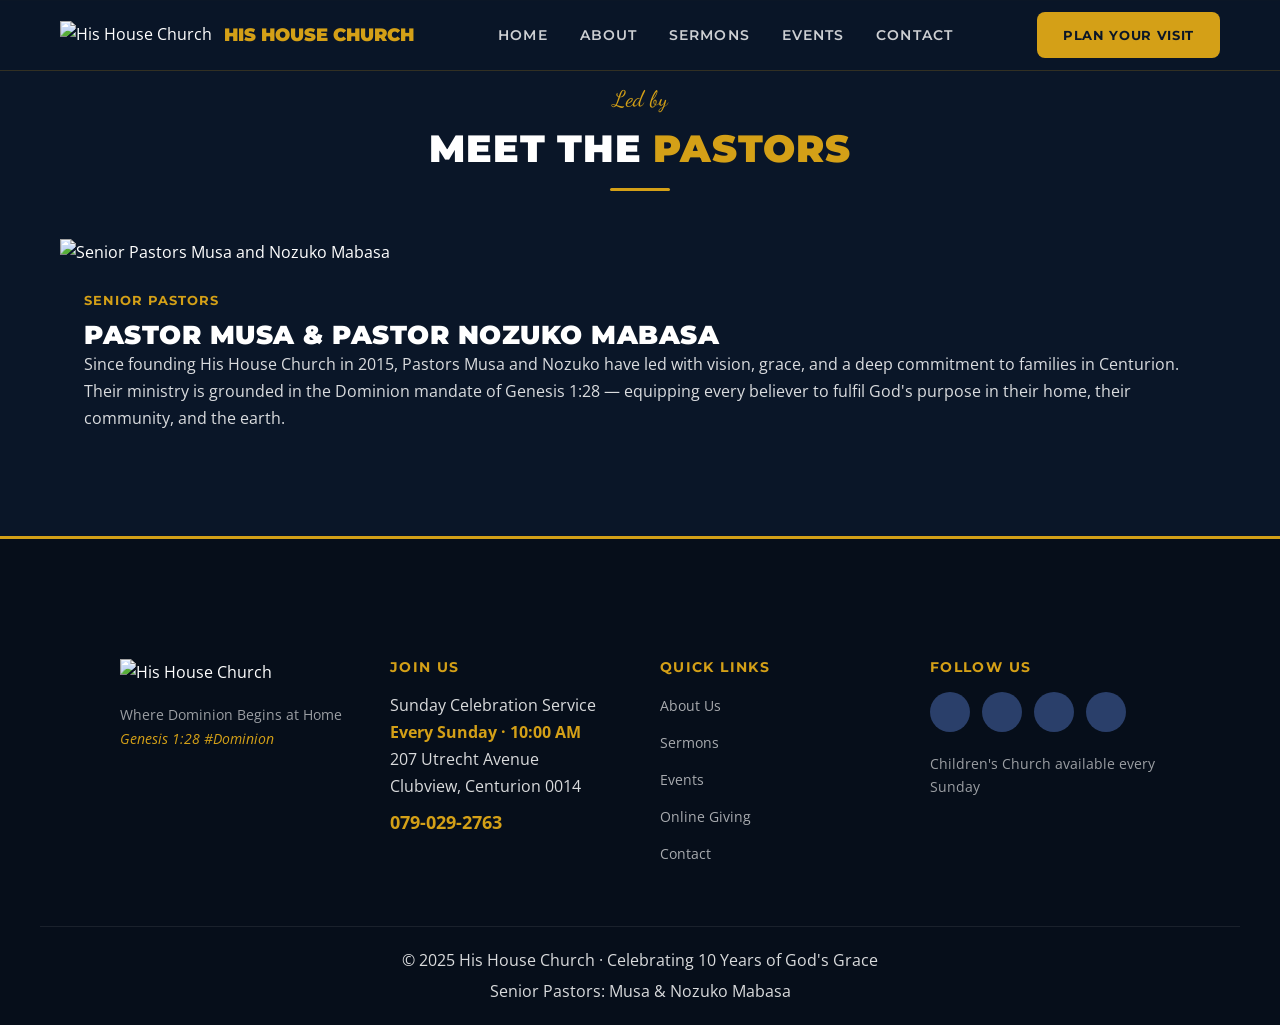
==== about.html @ 709e1ec9 "added the about, sermon and is content" ====
<!DOCTYPE html>
<html lang="en">
<head>
    <meta charset="UTF-8">
  <meta name="viewport" content="width=device-width, initial-scale=1.0">
  <meta name="description" content="His House Church — A community of
  faith, family and purpose in Centurion. Join us every Sunday at 10 AM.">
  <title>His House Church | About</title>
 
  <!-- Google Fonts: Montserrat + Open Sans -->
  <link rel="preconnect" href="https://fonts.googleapis.com">
  <link rel="preconnect" href="https://fonts.gstatic.com" crossorigin>
  <link href="https://fonts.googleapis.com/css2?family=Montserrat:wght@400
  ;600;700;900&family=Open+Sans:wght@400;600&family=Dancing+Script:wght@700
  &display=swap" rel="stylesheet">
 
  <!-- Font Awesome (free CDN — for social + nav icons) -->
  <link rel="stylesheet" href="https://cdnjs.cloudflare.com/ajax/libs/
  font-awesome/6.5.0/css/all.min.css">
 
  <link rel="stylesheet" href="css/style.css">


</head>

  <!-- NAVIGATION (same on every page) -->
  <nav class="navbar" id="navbar">
    <!-- See Section 03 for full navigation code -->
     <!-- NAVIGATION (same on every page) -->
  <nav class="navbar" id="navbar">
    <!-- See Section 03 for full navigation code -->
     <div class="nav-container">
  <!-- Logo -->
  <a href="index.html" class="nav-logo">
    <img src="images/logo.png" alt="His House Church" height="48">
    <span class="nav-logo-text">His House Church</span>
  </a>

  <!-- Desktop Menu -->
  <ul class="nav-menu" id="navMenu">
    <li><a href="index.html"   class="nav-link">Home</a></li>
    <li><a href="about.html"   class="nav-link">About</a></li>
    <li><a href="sermons.html" class="nav-link">Sermons</a></li>
    <li><a href="events.html"  class="nav-link">Events</a></li>
    <li><a href="contact.html" class="nav-link">Contact</a></li>
  </ul>

  
  <!-- CTA Button -->
  <a href="contact.html" class="btn btn-gold nav-cta">Plan Your Visit</a>
 
  <!-- Mobile Hamburger -->
  <button class="hamburger" id="hamburger" aria-label="Open menu">
    <span></span><span></span><span></span>
  </button>
</div>

  </nav>
  </nav>
 
  <!-- MAIN PAGE CONTENT GOES HERE -->
  <main>
    <!-- page-specific sections here -->
     <!-- MEET THE PASTORS -->
<section class="section fade-in">
  <div class="container">
    <div class="section-heading">
      <span class="script-accent">Led by</span>
      <h2>Meet the <span class="text-gold">Pastors</span></h2>
      <div class="divider-line"></div>
    </div>
    <div class="grid-2" style="margin-top:48px">
 
      <div class="pastor-card">
        <img src="images/pastors.jpg"
             alt="Senior Pastors Musa and Nozuko Mabasa">
        <div class="card-body">
          <p class="card-meta">Senior Pastors</p>
          <h3 class="card-title">
            Pastor Musa & Pastor Nozuko Mabasa
          </h3>
          <p class="card-text">
            Since founding His House Church in 2015, Pastors Musa and
            Nozuko have led with vision, grace, and a deep commitment
            to families in Centurion. Their ministry is grounded in the
            Dominion mandate of Genesis 1:28 — equipping every believer
            to fulfil God's purpose in their home, their community,
            and the earth.
          </p>
        </div>
      </div>
 
    </div>
  </div>
</section>

  </main>
 
  <!-- FOOTER (same on every page) -->
  <footer class="site-footer">
    <!-- See Section 04 for full footer code -->
    
     <div class="footer-container">
  <div class="footer-grid">
 
    <!-- Column 1: Brand -->
    <div class="footer-col">
      <img src="images/logo.png" alt="His House Church" height="56"
           class="footer-logo">
      <p class="footer-tagline">
        Where Dominion Begins at Home<br>
        <em style="color:var(--gold)">Genesis 1:28 #Dominion</em>
      </p>
    </div>
 
    <!-- Column 2: Service Info -->
    <div class="footer-col">
      <h4 class="footer-heading">Join Us</h4>
      <p>Sunday Celebration Service</p>
      <p style="color:var(--gold);font-weight:700">Every Sunday · 10:00 AM</p>
      <p>207 Utrecht Avenue<br>Clubview, Centurion 0014</p>
      <a href="tel:+27790292763" class="footer-phone">079-029-2763</a>
    </div>
 
    <!-- Column 3: Quick Links -->
    <div class="footer-col">
      <h4 class="footer-heading">Quick Links</h4>
      <ul class="footer-links">
        <li><a href="about.html">About Us</a></li>
        <li><a href="sermons.html">Sermons</a></li>
        <li><a href="events.html">Events</a></li>
        <li><a href="giving.html">Online Giving</a></li>
        <li><a href="contact.html">Contact</a></li>
      </ul>
    </div>
    <!-- Column 4: Social Media -->
    <div class="footer-col">
      <h4 class="footer-heading">Follow Us</h4>
      <div class="social-icons">
        <a href="https://facebook.com/hishousechurch"
           target="_blank" aria-label="Facebook">
          <i class="fab fa-facebook-f"></i>
        </a>
        <a href="https://instagram.com/hishousechurch"
           target="_blank" aria-label="Instagram">
          <i class="fab fa-instagram"></i>
        </a>
        <a href="https://youtube.com/@hishousechurch7593"
           target="_blank" aria-label="YouTube">
          <i class="fab fa-youtube"></i>
        </a>
        <a href="https://twitter.com/hishousechurch"
           target="_blank" aria-label="Twitter/X">
          <i class="fab fa-x-twitter"></i>
        </a>
      </div>
      <p class="footer-children">
        <i class="fas fa-child" style="color:var(--gold)"></i>
        Children's Church available every Sunday
      </p>
    </div>
  </div>
 
  <div class="footer-bottom">
    <p>© 2025 His House Church · Celebrating 10 Years of God's Grace</p>
    <p>Senior Pastors: Musa & Nozuko Mabasa</p>
  </div>
</div>
  </footer>
 
  <script src="js/main.js"></script>
</body>
</html>
---- css/style.css ----
/* ===========================================
   HIS HOUSE CHURCH — DESIGN SYSTEM
   Navy & Gold  |  Centurion  |  2015–2025
   =========================================== */
 
:root {
  /* Brand Colours — match HHC flyer exactly */
  --navy:        #0A1628;   /* Primary background */
  --navy-mid:    #1B2A4A;   /* Section alternates  */
  --navy-light:  #2A3F6A;   /* Card backgrounds    */
  --gold:        #D4A017;   /* Primary accent      */
  --gold-light:  #F5C518;   /* Hover / highlights  */
  --white:       #FFFFFF;   /* Body text on dark   */
  --gray-light:  #F0F4F8;   /* Light section bg    */
  --gray-text:   #4A5568;   /* Body on white bg    */
 
  /* Typography */
  --font-heading: 'Montserrat', sans-serif;
  --font-script:  'Dancing Script', cursive;
  --font-body:    'Open Sans', sans-serif;
 
  /* Sizing */
  --max-width:   1200px;
  --section-pad: 80px 20px;
  --radius:      8px;
  --radius-lg:   16px;
}
 
/* Reset */
*, *::before, *::after { box-sizing: border-box; margin: 0; padding: 0; }
html { scroll-behavior: smooth; }
body {
  font-family: var(--font-body);
  font-size: 16px;
  color: var(--white);
  background: var(--navy);
  line-height: 1.7;
}
img { max-width: 100%; height: auto; display: block; }
a  { color: inherit; text-decoration: none; }
ul { list-style: none; }

/* ---- TYPOGRAPHY ---- */
h1, h2, h3, h4 {
  font-family: var(--font-heading);
  font-weight: 900;
  line-height: 1.2;
  text-transform: uppercase;
  letter-spacing: 0.02em;
}
h1 { font-size: clamp(2rem, 5vw, 3.5rem); }
h2 { font-size: clamp(1.6rem, 3.5vw, 2.4rem); }
h3 { font-size: clamp(1.2rem, 2.5vw, 1.6rem); }
p  { font-size: 1rem; color: rgba(255,255,255,0.85); }
.text-gold  { color: var(--gold); }
.text-white { color: var(--white); }
.text-dark  { color: var(--gray-text); }
.text-center { text-align: center; }
 
/* ---- LAYOUT UTILITIES ---- */
.container {
  max-width: var(--max-width);
  margin: 0 auto;
  padding: 0 20px;
}
.section { padding: var(--section-pad); }
.section-light {
  background: var(--gray-light);
  color: var(--gray-text);
}
.section-light p { color: var(--gray-text); }
.section-mid  { background: var(--navy-mid); }
 
/* ---- GRID SYSTEMS ---- */
.grid-3 {
  display: grid;
  grid-template-columns: repeat(auto-fit, minmax(280px, 1fr));
  gap: 24px;
}
.grid-2 {
  display: grid;
  grid-template-columns: repeat(auto-fit, minmax(340px, 1fr));
  gap: 32px;
}
 
/* ---- BUTTONS ---- */
.btn {
  display: inline-block;
  padding: 14px 32px;
  border-radius: var(--radius);
  font-family: var(--font-heading);
  font-weight: 700;
  font-size: 0.9rem;
  text-transform: uppercase;
  letter-spacing: 0.05em;
  cursor: pointer;
  border: 2px solid transparent;
  transition: all 0.3s ease;
}
.btn-gold {
  background: var(--gold);
  color: var(--navy);
}
.btn-gold:hover {
  background: var(--gold-light);
  transform: translateY(-2px);
  box-shadow: 0 8px 24px rgba(212,160,23,0.4);
}
.btn-outline {
  background: transparent;
  color: var(--white);
  border-color: var(--white);
}
.btn-outline:hover {
  background: var(--white);
color: var(--navy);
}
.btn-gap { display: flex; gap: 16px; flex-wrap: wrap; }
/* ---- SECTION HEADING BLOCK ---- */
.section-heading {
  text-align: center;
  margin-bottom: 48px;
}
.section-heading .script-accent {
  font-family: var(--font-script);
  color: var(--gold);
  font-size: 1.4rem;
  display: block;
  margin-bottom: 8px;
  text-transform: none;
  font-weight: 400;
}
.section-heading .divider-line {
  width: 60px;
  height: 3px;
  background: var(--gold);
  margin: 16px auto 0;
  border-radius: 2px;
}
 
/* ---- CARDS ---- */
.card {
  background: var(--navy-light);
  border-radius: var(--radius-lg);
  overflow: hidden;
  transition: transform 0.3s ease, box-shadow 0.3s ease;
  border: 1px solid rgba(212,160,23,0.15);
}
.card:hover {
  transform: translateY(-6px);
  box-shadow: 0 16px 40px rgba(0,0,0,0.4);
}
.card img {
  width: 100%;
  height: 200px;
  object-fit: cover;
}
.card-body { padding: 24px; }
.card-meta {
  font-size: 0.8rem;
  color: var(--gold);
  font-family: var(--font-heading);
  font-weight: 700;
  text-transform: uppercase;
  letter-spacing: 0.08em;
  margin-bottom: 8px;
}

/* ---- NAVBAR ---- */
.navbar {
  position: fixed;
  top: 0; left: 0; right: 0;
  z-index: 1000;
  background: rgba(10,22,40,0.95);
  backdrop-filter: blur(10px);
  border-bottom: 1px solid rgba(212,160,23,0.2);
  transition: box-shadow 0.3s;
}
.navbar.scrolled {
  box-shadow: 0 4px 20px rgba(0,0,0,0.5);
}
.nav-container {
  max-width: var(--max-width);
  margin: 0 auto;
  padding: 0 20px;
  height: 70px;
  display: flex;
  align-items: center;
  justify-content: space-between;
  gap: 24px;
}
.nav-logo {
  display: flex;
  align-items: center;
  gap: 12px;
  flex-shrink: 0;
}
.nav-logo-text {
  font-family: var(--font-heading);
  font-weight: 900;
  font-size: 1.1rem;
  color: var(--gold);
  text-transform: uppercase;
}
.nav-menu {
  display: flex;
  gap: 32px;
  align-items: center;
}
.nav-link {
  font-family: var(--font-heading);
  font-weight: 600;
  font-size: 0.85rem;
  text-transform: uppercase;
  letter-spacing: 0.08em;
  color: rgba(255,255,255,0.8);
  transition: color 0.2s;
  position: relative;
}
.nav-link::after {
  content: '';
  position: absolute;
  bottom: -4px; left: 0;
  width: 0; height: 2px;
  background: var(--gold);
  transition: width 0.3s;
}
.nav-link:hover { color: var(--gold); }
.nav-link:hover::after { width: 100%; }
.nav-cta { padding: 10px 24px; font-size: 0.82rem; }
 
/* ---- HAMBURGER ---- */
.hamburger {
  display: none;
  flex-direction: column;
  gap: 5px;
  background: none;
  border: none;
  cursor: pointer;
  padding: 8px;
}
.hamburger span {
  display: block;
  width: 24px; height: 2px;
  background: var(--white);
  border-radius: 2px;
  transition: all 0.3s;
}
 
/* ---- MOBILE NAV ---- */
@media (max-width: 768px) {
  .nav-menu {
    position: fixed;
    top: 70px; left: 0; right: 0;
    background: var(--navy);
    flex-direction: column;
    padding: 24px;
    gap: 20px;
    transform: translateY(-120%);
    transition: transform 0.4s ease;
    border-bottom: 2px solid var(--gold);
  }
  .nav-menu.open { transform: translateY(0); }
.nav-cta { display: none; }
  .hamburger { display: flex; }
}


.site-footer {
  background: #060E1A;
  padding: 60px 20px 0;
  border-top: 3px solid var(--gold);
}
.footer-container { max-width: var(--max-width); margin: 0 auto; }
.footer-grid {
  display: grid;
  grid-template-columns: repeat(auto-fit, minmax(200px, 1fr));
  gap: 40px;
  padding-bottom: 48px;
   padding-left: 80px;
  padding-right: 80px;
   padding-top: 60px;
}
.footer-logo { margin-bottom: 16px; }
.footer-tagline { font-size: 0.9rem; color: rgba(255,255,255,0.6); }
.footer-heading {
  font-family: var(--font-heading);
  font-size: 0.85rem;
  font-weight: 700;
  text-transform: uppercase;
  letter-spacing: 0.1em;
  color: var(--gold);
  margin-bottom: 16px;
}
.footer-links li { margin-bottom: 10px; }
.footer-links a {
  color: rgba(255,255,255,0.65);
  font-size: 0.9rem;
  transition: color 0.2s;
}
.footer-links a:hover { color: var(--gold); }
.footer-phone {
  display: inline-block;
  margin-top: 8px;
  color: var(--gold);
  font-weight: 700;
  font-size: 1.1rem;
}
.social-icons { display: flex; gap: 12px; margin-bottom: 20px; }
.social-icons a {
  width: 40px; height: 40px;
  background: var(--navy-light);
  border-radius: 50%;
  display: flex;
  align-items: center; justify-content: center;
  color: var(--white);
  font-size: 1rem;
  transition: background 0.2s, transform 0.2s;
}
.social-icons a:hover {
  background: var(--gold);
  color: var(--navy);
  transform: scale(1.1);
}
.footer-children { font-size: 0.85rem; color: rgba(255,255,255,0.6); }
.footer-bottom {
  border-top: 1px solid rgba(255,255,255,0.08);
  padding: 20px 0;
  text-align: center;
  font-size: 0.82rem;
  color: rgba(255,255,255,0.4);
}
.footer-bottom p + p { margin-top: 4px; }
/*<!-- Corresponding CSS for .hero: -->*/

.hero {
  position: relative;
  min-height: 100vh;
  background: url('images/hero-bg.jpg') center/cover no-repeat;
  display: flex;
  align-items: center;
  padding-top: 70px;
}
.hero-overlay {
  position: absolute; inset: 0;
  background: linear-gradient(
    135deg,
    rgba(10,22,40,0.92) 0%,
    rgba(10,22,40,0.7) 100%
  );
}
.hero-content {
  position: relative; z-index: 1;
  padding: 80px 20px;
}
.hero-script {
  font-family: var(--font-script);
  color: var(--gold);
  font-size: 1.8rem;
  display: block;
  margin-bottom: 8px;
}
.hero h1 { font-size: clamp(2.8rem,7vw,5rem); margin-bottom: 20px; }
.hero-sub {
  font-size: 1.1rem;
  color: rgba(255,255,255,0.8);
  margin-bottom: 36px;
  line-height: 1.8;
}
/* CSS for anniversary-banner: */

.anniversary-banner {
  background: linear-gradient(
    135deg, #0A1628 0%, #1B2A4A 50%, #0A1628 100%
  );
  padding: 80px 20px;
  position: relative;
  overflow: hidden;
  border-top: 3px solid var(--gold);
  border-bottom: 3px solid var(--gold);
}
.anniversary-banner::before {
  content: '10';
  position: absolute;
  font-family: var(--font-heading);
  font-size: 30vw;
  font-weight: 900;
  color: rgba(212,160,23,0.04);
  top: 50%; left: 50%;
  transform: translate(-50%,-50%);
  pointer-events: none;
  line-height: 1;
}
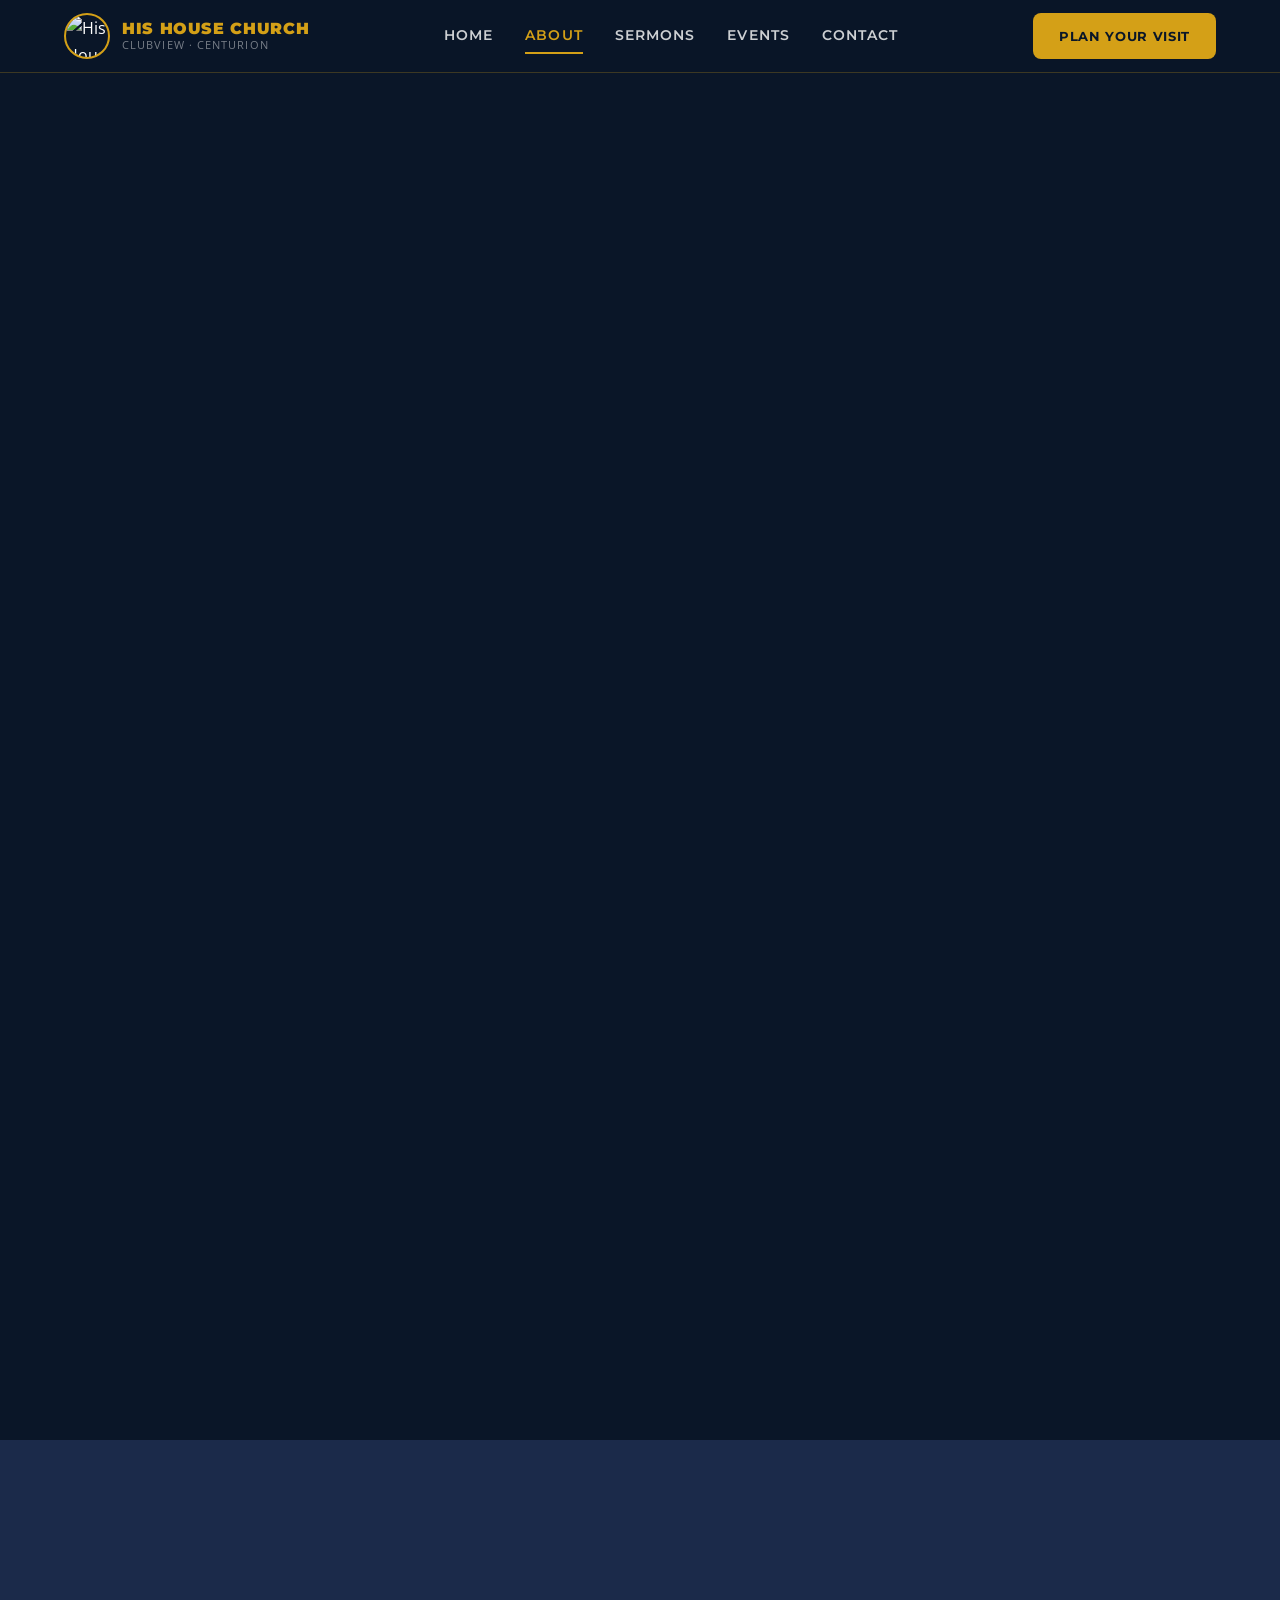
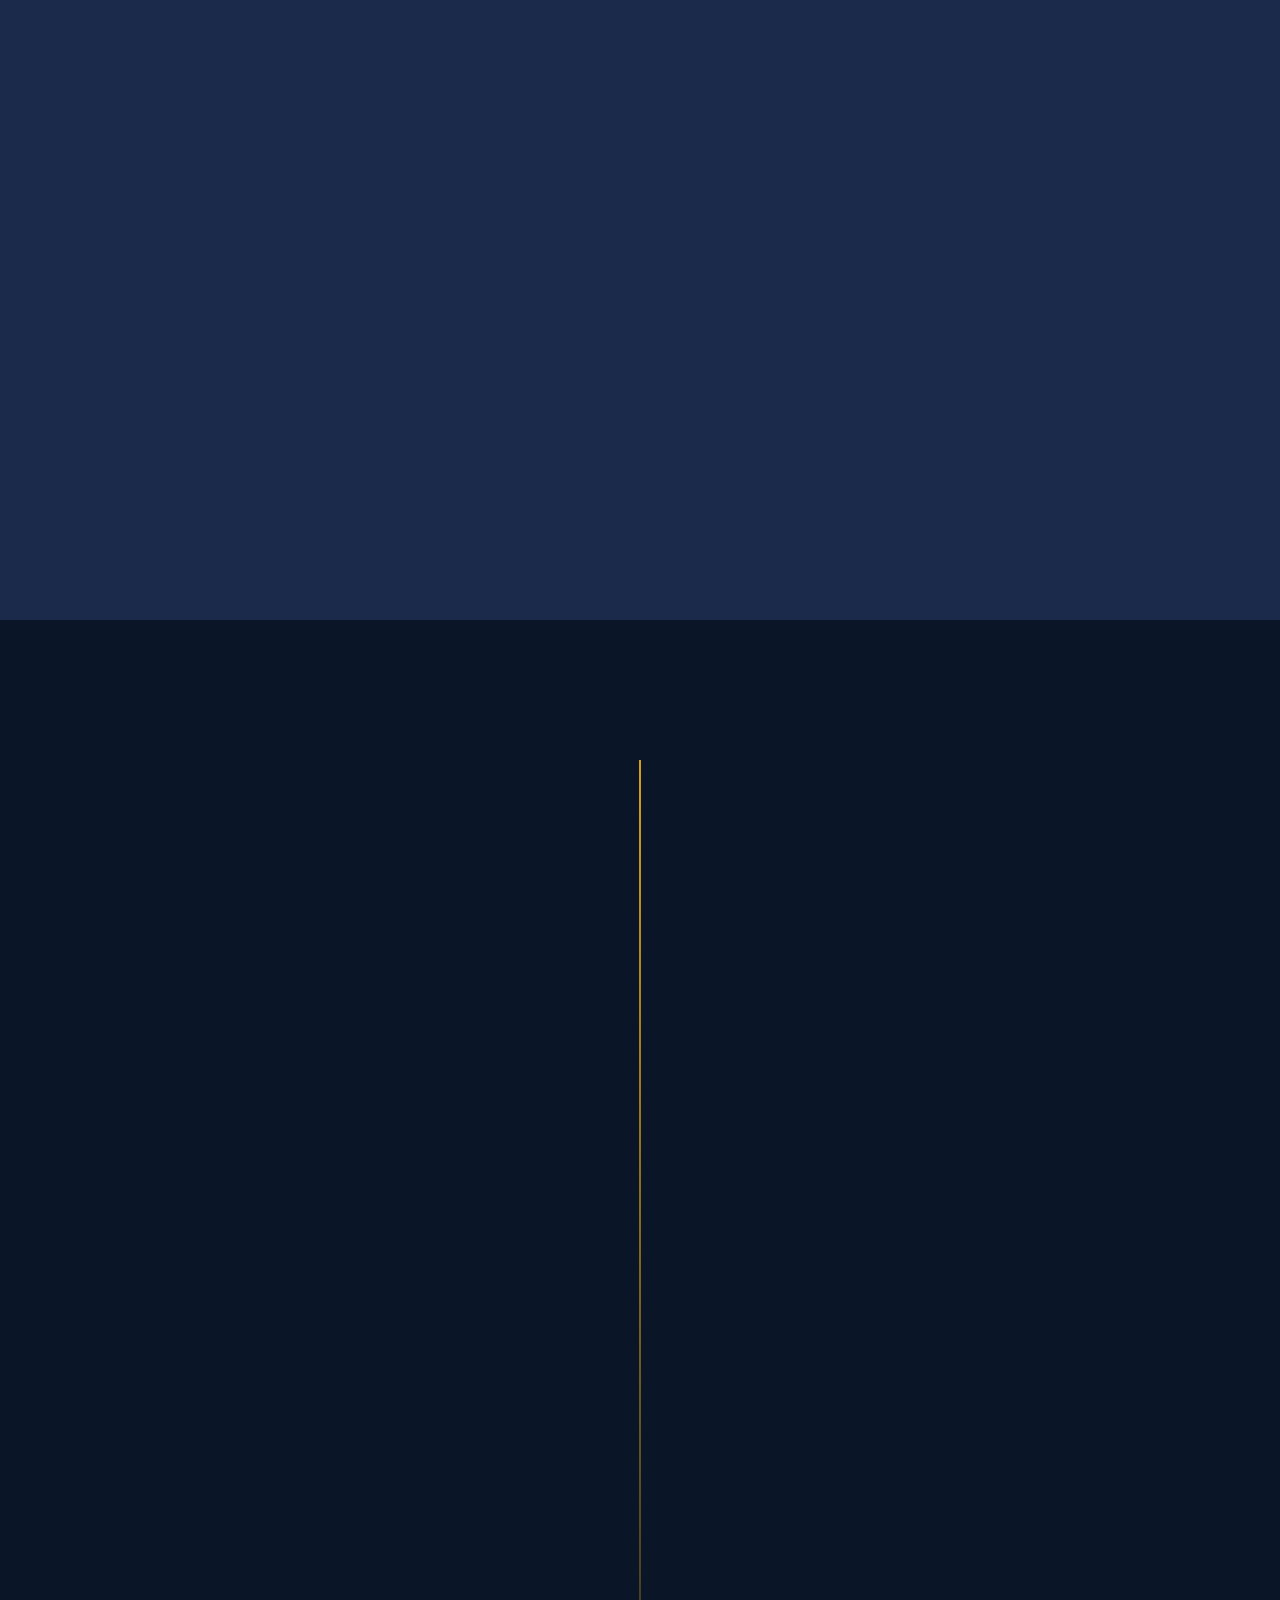
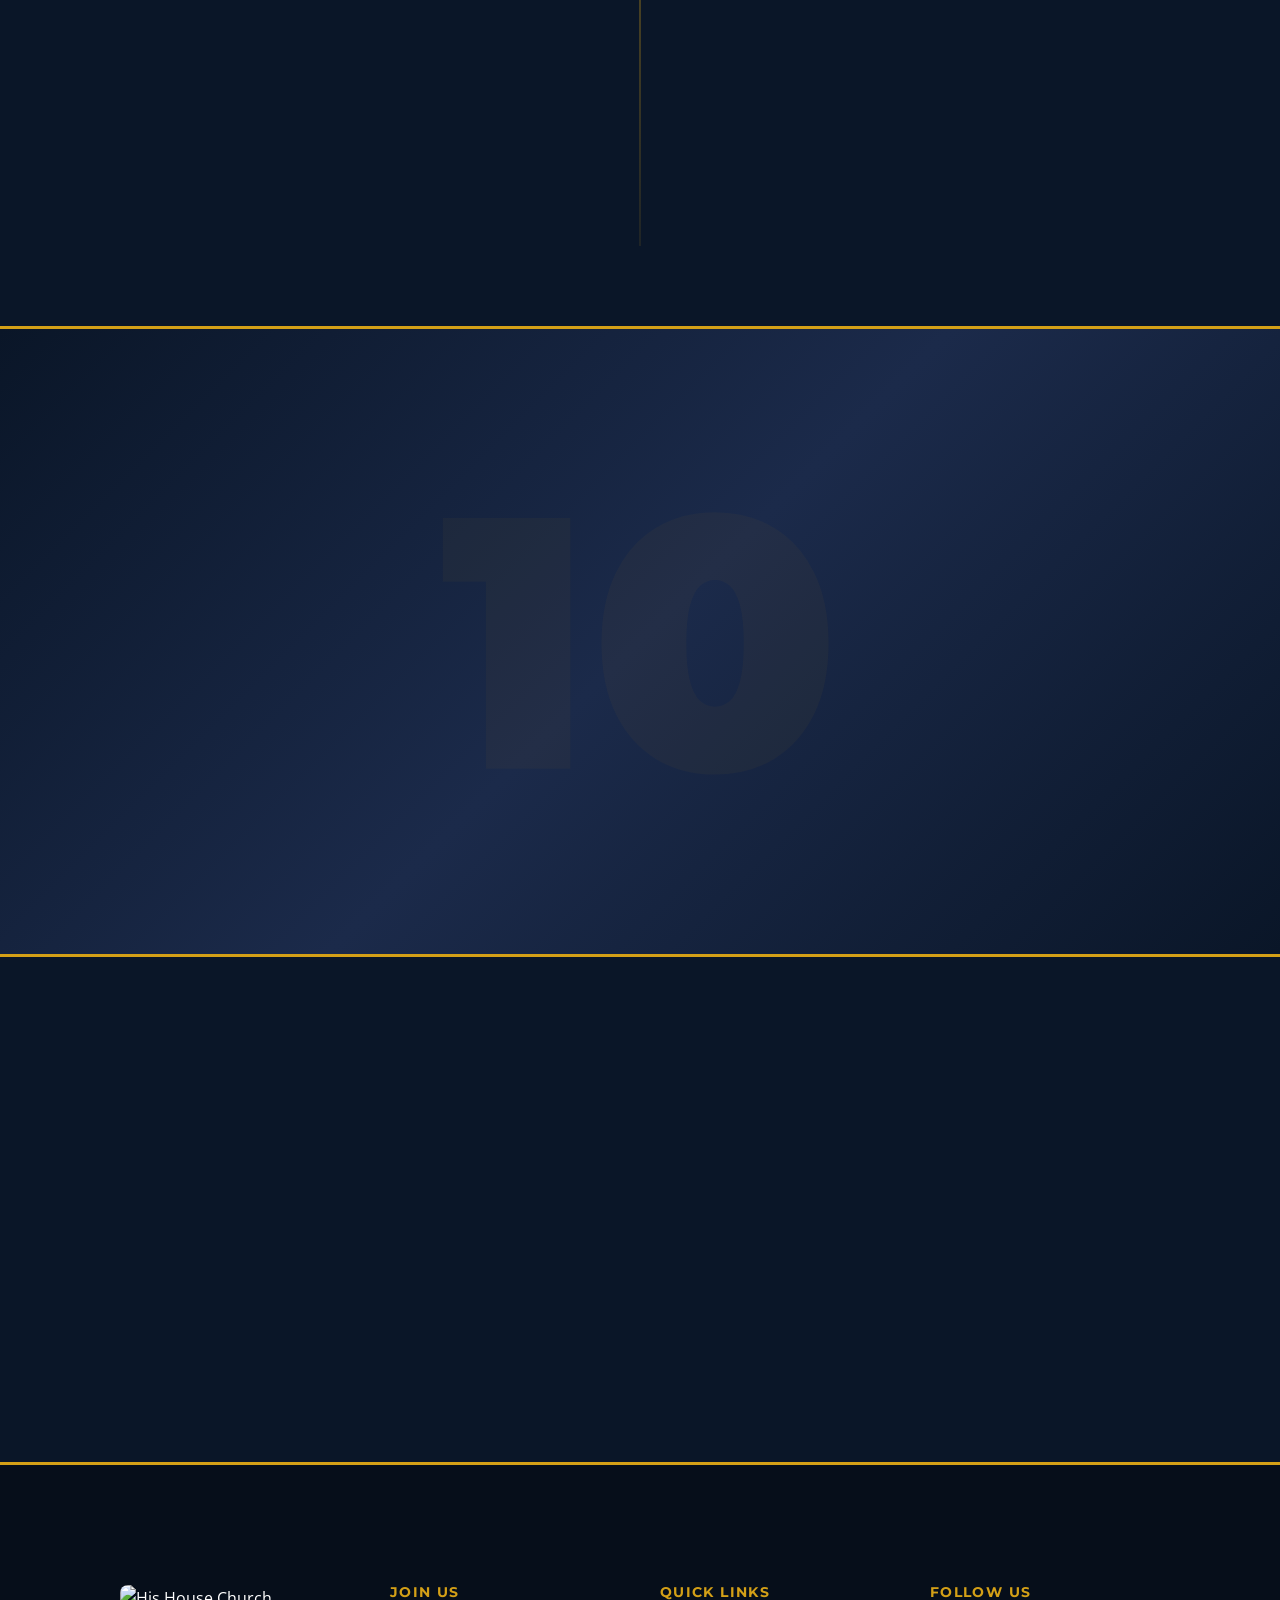
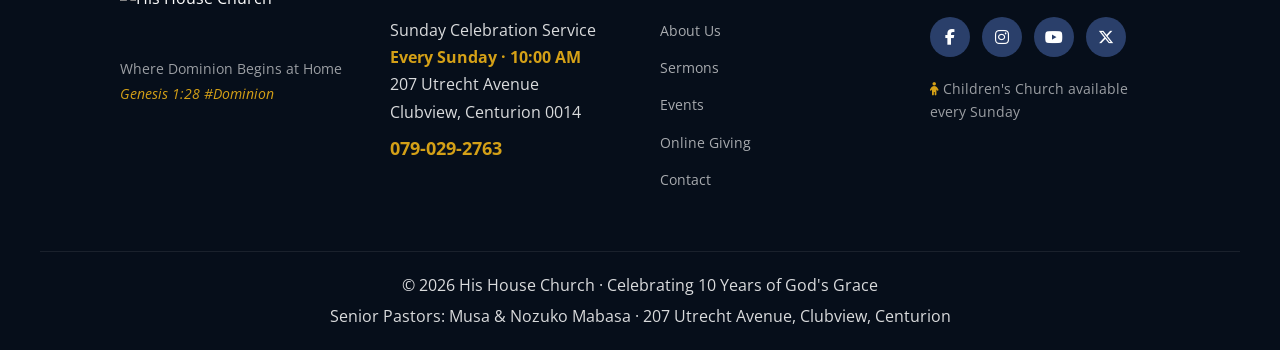
==== commit 1918cca0: "Yooh I did a lot of edits cant even write the down so yeah" ====
--- a/about.html
+++ b/about.html
@@ -1,174 +1,447 @@
 <!DOCTYPE html>
 <html lang="en">
 <head>
-    <meta charset="UTF-8">
+  <meta charset="UTF-8">
   <meta name="viewport" content="width=device-width, initial-scale=1.0">
-  <meta name="description" content="His House Church — A community of
-  faith, family and purpose in Centurion. Join us every Sunday at 10 AM.">
-  <title>His House Church | About</title>
- 
-  <!-- Google Fonts: Montserrat + Open Sans -->
+  <meta name="description" content="About His House Church — Founded in 2015 by Senior Pastors Musa and Nozuko Mabasa. A community of faith, family and purpose in Centurion, celebrating 10 years of God's grace.">
+  <title>His House Church | About Us</title>
+
+  <!-- Google Fonts: Montserrat + Open Sans + Dancing Script -->
   <link rel="preconnect" href="https://fonts.googleapis.com">
   <link rel="preconnect" href="https://fonts.gstatic.com" crossorigin>
-  <link href="https://fonts.googleapis.com/css2?family=Montserrat:wght@400
-  ;600;700;900&family=Open+Sans:wght@400;600&family=Dancing+Script:wght@700
-  &display=swap" rel="stylesheet">
- 
-  <!-- Font Awesome (free CDN — for social + nav icons) -->
-  <link rel="stylesheet" href="https://cdnjs.cloudflare.com/ajax/libs/
-  font-awesome/6.5.0/css/all.min.css">
- 
+  <link href="https://fonts.googleapis.com/css2?family=Montserrat:wght@400;600;700;900&family=Open+Sans:wght@400;600&family=Dancing+Script:wght@700&display=swap" rel="stylesheet">
+
+  <!-- Font Awesome -->
+  <link rel="stylesheet" href="https://cdnjs.cloudflare.com/ajax/libs/font-awesome/6.5.0/css/all.min.css">
+
   <link rel="stylesheet" href="css/style.css">
 
-
 </head>
 
-  <!-- NAVIGATION (same on every page) -->
+<body>
+
+  <!-- =============================================
+       NAVIGATION
+       ============================================= -->
   <nav class="navbar" id="navbar">
-    <!-- See Section 03 for full navigation code -->
-     <!-- NAVIGATION (same on every page) -->
-  <nav class="navbar" id="navbar">
-    <!-- See Section 03 for full navigation code -->
-     <div class="nav-container">
-  <!-- Logo -->
-  <a href="index.html" class="nav-logo">
-    <img src="images/logo.png" alt="His House Church" height="48">
-    <span class="nav-logo-text">His House Church</span>
-  </a>
-
-  <!-- Desktop Menu -->
-  <ul class="nav-menu" id="navMenu">
-    <li><a href="index.html"   class="nav-link">Home</a></li>
-    <li><a href="about.html"   class="nav-link">About</a></li>
-    <li><a href="sermons.html" class="nav-link">Sermons</a></li>
-    <li><a href="events.html"  class="nav-link">Events</a></li>
-    <li><a href="contact.html" class="nav-link">Contact</a></li>
-  </ul>
-
-  
-  <!-- CTA Button -->
-  <a href="contact.html" class="btn btn-gold nav-cta">Plan Your Visit</a>
- 
-  <!-- Mobile Hamburger -->
-  <button class="hamburger" id="hamburger" aria-label="Open menu">
-    <span></span><span></span><span></span>
-  </button>
-</div>
-
+    <div class="nav-container">
+
+      <!-- Logo -->
+      <a href="index.html" class="nav-logo">
+        <div class="nav-logo-img-wrap">
+          <img src="images/logo.jpg" alt="His House Church">
+        </div>
+        <div class="nav-logo-text-wrap">
+          <span class="nav-logo-text">His House Church</span>
+          <span class="nav-logo-sub">Clubview · Centurion</span>
+        </div>
+      </a>
+
+      <!-- Desktop Menu -->
+      <ul class="nav-menu" id="navMenu">
+        <li><a href="index.html"   class="nav-link">Home</a></li>
+        <li><a href="about.html"   class="nav-link active">About</a></li>
+        <li><a href="sermons.html" class="nav-link">Sermons</a></li>
+        <li><a href="events.html"  class="nav-link">Events</a></li>
+        <li><a href="contact.html" class="nav-link">Contact</a></li>
+      </ul>
+
+      <!-- CTA Button -->
+      <a href="contact.html" class="btn btn-gold nav-cta">Plan Your Visit</a>
+
+      <!-- Mobile Hamburger -->
+      <button class="hamburger" id="hamburger" aria-label="Open menu" aria-expanded="false">
+        <span></span><span></span><span></span>
+      </button>
+
+    </div>
   </nav>
-  </nav>
- 
-  <!-- MAIN PAGE CONTENT GOES HERE -->
+
+
   <main>
-    <!-- page-specific sections here -->
-     <!-- MEET THE PASTORS -->
-<section class="section fade-in">
-  <div class="container">
-    <div class="section-heading">
-      <span class="script-accent">Led by</span>
-      <h2>Meet the <span class="text-gold">Pastors</span></h2>
-      <div class="divider-line"></div>
+
+    <!-- =============================================
+         PAGE HERO
+         ============================================= -->
+    <section class="page-hero">
+      <div class="page-hero-bg"></div>
+      <div class="page-hero-overlay"></div>
+      <div class="page-hero-content reveal">
+        <div class="page-hero-breadcrumb">
+          <a href="index.html">Home</a>
+          <i class="fas fa-chevron-right"></i>
+          <span>About Us</span>
+        </div>
+        <span class="script-accent">Our Story</span>
+        <h1>About <span class="text-gold">His House</span> Church</h1>
+        <p>A community of faith, family, and purpose — rooted in Centurion since 2015, and celebrating 10 years of God's faithfulness.</p>
+      </div>
+    </section>
+
+
+    <!-- =============================================
+         OUR STORY — SPLIT LAYOUT
+         ============================================= -->
+    <section class="section">
+      <div class="container">
+        <div class="story-grid">
+
+          <!-- Text Side -->
+          <div class="story-text reveal">
+            <span class="script-accent">How we began</span>
+            <h2>Built on a <span class="text-gold">Simple Conviction</span></h2>
+            <p>His House Church was born from a simple conviction: that the church should feel like home. In 2015, Senior Pastors Musa and Nozuko Mabasa answered a call to plant a church in the heart of Centurion — a house where God dwells and families thrive.</p>
+            <p>What began as a gathering of faith-filled families has grown into a vibrant, multigenerational community. Every Sunday at 207 Utrecht Avenue, people from Clubview, Centurion, and beyond gather to worship, grow, and discover what it means to walk in God's purposes.</p>
+            <p>In 2026, we celebrate <strong style="color:var(--gold)">10 years of God's faithfulness</strong> — a decade of changed lives, strengthened families, and a community that continues to grow in grace.</p>
+
+            <!-- Scripture Block -->
+            <div class="scripture-block">
+              <blockquote>"God blessed them and said to them, Be fruitful and increase in number; fill the earth and subdue it."</blockquote>
+              <cite>Genesis 1:28 · The Dominion Mandate</cite>
+            </div>
+          </div>
+
+          <!-- Image Side -->
+          <div class="story-image-wrap reveal reveal-delay-2">
+            <div class="story-image-frame"></div>
+            <img src="images/Mr and Mrs Mabasa 1.png" alt="Pastors Musa and Nozuko Mabasa leading His House Church">
+            <div class="story-image-badge">
+              <span class="badge-num">10</span>
+              <span class="badge-label">Years of<br>Grace</span>
+            </div>
+          </div>
+
+        </div>
+      </div>
+    </section>
+
+
+    <!-- =============================================
+         MISSION & VISION
+         ============================================= -->
+    <section class="section section-mid">
+      <div class="container">
+        <div class="section-heading reveal">
+          <span class="script-accent">Why we exist</span>
+          <h2>Mission <span class="text-gold">&amp;</span> Vision</h2>
+          <div class="divider-line"></div>
+        </div>
+
+        <div class="mv-grid">
+
+          <div class="mv-card reveal reveal-delay-1">
+            <div class="mv-card-icon">
+              <i class="fas fa-crosshairs"></i>
+            </div>
+            <h3>Our <span class="text-gold">Mission</span></h3>
+            <p>To build a house where God dwells and families thrive — equipping every believer to walk in the Dominion mandate of Genesis 1:28. We exist to see families restored, communities transformed, and God glorified in every sphere of life.</p>
+          </div>
+
+          <div class="mv-card reveal reveal-delay-2">
+            <div class="mv-card-icon">
+              <i class="fas fa-eye"></i>
+            </div>
+            <h3>Our <span class="text-gold">Vision</span></h3>
+            <p>A church where every person — from children to elders — discovers their God-given identity and purpose. We envision a growing community of Kingdom-minded families who bring God's grace and dominion into Centurion, Gauteng, and beyond.</p>
+          </div>
+
+        </div>
+      </div>
+    </section>
+
+
+    <!-- =============================================
+         WHAT WE BELIEVE
+         ============================================= -->
+    <section class="section">
+      <div class="container">
+        <div class="section-heading reveal">
+          <span class="script-accent">Our foundation</span>
+          <h2>What We <span class="text-gold">Believe</span></h2>
+          <div class="divider-line"></div>
+        </div>
+
+        <div class="beliefs-grid">
+
+          <div class="belief-card reveal reveal-delay-1">
+            <div class="belief-icon"><i class="fas fa-bible"></i></div>
+            <h3>The Word of God</h3>
+            <p>We believe the Bible is the inspired, authoritative Word of God — our ultimate guide for faith, family, and life.</p>
+          </div>
+
+          <div class="belief-card reveal reveal-delay-2">
+            <div class="belief-icon"><i class="fas fa-cross"></i></div>
+            <h3>Salvation Through Christ</h3>
+            <p>We believe in Jesus Christ — His life, death, and resurrection — as the only path to salvation and restored relationship with God.</p>
+          </div>
+
+          <div class="belief-card reveal reveal-delay-3">
+            <div class="belief-icon"><i class="fas fa-fire"></i></div>
+            <h3>The Holy Spirit</h3>
+            <p>We believe in the ongoing work and gifts of the Holy Spirit, empowering believers for life, ministry, and purpose.</p>
+          </div>
+
+          <div class="belief-card reveal reveal-delay-4">
+            <div class="belief-icon"><i class="fas fa-home"></i></div>
+            <h3>Family &amp; Community</h3>
+            <p>We believe the family is God's foundational institution — and that a healthy church is a family of families, rooted in love and accountability.</p>
+          </div>
+
+          <div class="belief-card reveal reveal-delay-1">
+            <div class="belief-icon"><i class="fas fa-crown"></i></div>
+            <h3>Dominion</h3>
+            <p>We believe every believer is called to exercise godly dominion — bringing God's Kingdom values into every sphere of society.</p>
+          </div>
+
+          <div class="belief-card reveal reveal-delay-2">
+            <div class="belief-icon"><i class="fas fa-hands-praying"></i></div>
+            <h3>Prayer &amp; Worship</h3>
+            <p>We believe prayer and Spirit-filled worship are the heartbeat of the church — connecting us to God and releasing His purposes in the earth.</p>
+          </div>
+
+        </div>
+      </div>
+    </section>
+
+
+    <!-- =============================================
+         MEET THE PASTORS
+         ============================================= -->
+    <section class="section section-mid">
+      <div class="container">
+        <div class="pastors-feature">
+
+          <!-- Image Side -->
+          <div class="pastor-image-wrap reveal">
+            <img src="images/Gemini_Generated_Image_h58opkh58opkh58o.png" alt="Senior Pastors Musa and Nozuko Mabasa of His House Church">
+            <div class="pastor-names-overlay">
+              <p class="card-meta">Senior Pastors · His House Church</p>
+              <h3>Pastor Musa &amp; Pastor Nozuko Mabasa</h3>
+              <div class="pastor-gold-line"></div>
+            </div>
+          </div>
+
+          <!-- Text Side -->
+          <div class="pastor-text reveal reveal-delay-2">
+            <span class="script-accent">Led by</span>
+            <h2>Meet the <span class="text-gold">Pastors</span></h2>
+            <p>Senior Pastors Musa and Nozuko Mabasa have served together as a ministry couple since founding His House Church in 2015. Their partnership in leadership is a reflection of the very values they teach — family, faith, and walking together in God's purpose.</p>
+            <p>Pastor Musa brings a bold, Kingdom-focused teaching style anchored in the Dominion mandate. His messages consistently equip believers to take their God-given authority into their homes, workplaces, and communities.</p>
+            <p>Pastor Nozuko ministers with a deep pastoral heart, nurturing the family culture and spiritual health of the congregation. Together, they have built a church that is both Spirit-led and family-centred — where every person is known, valued, and challenged to grow.</p>
+
+            <div class="pastor-stat-row">
+              <div class="pastor-stat">
+                <span class="ps-num">2015</span>
+                <span class="ps-label">Year Founded</span>
+              </div>
+              <div class="pastor-stat-divider"></div>
+              <div class="pastor-stat">
+                <span class="ps-num">10</span>
+                <span class="ps-label">Years of Ministry</span>
+              </div>
+              <div class="pastor-stat-divider"></div>
+              <div class="pastor-stat">
+                <span class="ps-num">4</span>
+                <span class="ps-label">Social Platforms</span>
+              </div>
+            </div>
+
+            <div style="margin-top:32px; display:flex; gap:16px; flex-wrap:wrap;">
+              <a href="sermons.html" class="btn btn-gold">Watch a Sermon</a>
+              <a href="contact.html" class="btn btn-outline">Plan Your Visit</a>
+            </div>
+          </div>
+
+        </div>
+      </div>
+    </section>
+
+
+    <!-- =============================================
+         MILESTONE TIMELINE
+         ============================================= -->
+    <section class="timeline-section">
+      <div class="container">
+        <div class="section-heading reveal">
+          <span class="script-accent">A decade of faithfulness</span>
+          <h2>Our <span class="text-gold">Journey</span></h2>
+          <div class="divider-line"></div>
+          <p style="max-width:540px; margin:16px auto 0; font-size:0.95rem; color:rgba(255,255,255,0.6);">Ten years of God's grace — marked by milestones, growth, and a community that keeps saying yes to His call.</p>
+        </div>
+
+        <div class="timeline-list">
+
+          <div class="timeline-item reveal">
+            <div class="timeline-content">
+              <p class="timeline-year">2015</p>
+              <h4>His House Church is Born</h4>
+              <p>Senior Pastors Musa and Nozuko Mabasa plant His House Church in Centurion, anchored in the vision of building a house where God dwells and families thrive.</p>
+            </div>
+            <div class="timeline-spacer"><div class="timeline-dot">2015</div></div>
+            <div class="timeline-empty"></div>
+          </div>
+
+          <div class="timeline-item reveal">
+            <div class="timeline-empty"></div>
+            <div class="timeline-spacer"><div class="timeline-dot">Growth</div></div>
+            <div class="timeline-content">
+              <p class="timeline-year">Early Years</p>
+              <h4>Community &amp; Roots</h4>
+              <p>The congregation grows as families join the vision. Children's Church is established, making HHC a true multigenerational family of faith rooted in Clubview.</p>
+            </div>
+          </div>
+
+          <div class="timeline-item reveal">
+            <div class="timeline-content">
+              <p class="timeline-year">Building</p>
+              <h4>The Dominion Series</h4>
+              <p>The Genesis 1:28 #Dominion teaching series becomes the theological heartbeat of His House Church — equipping believers to exercise their God-given mandate in every area of life.</p>
+            </div>
+            <div class="timeline-spacer"><div class="timeline-dot">Series</div></div>
+            <div class="timeline-empty"></div>
+          </div>
+
+          <div class="timeline-item reveal">
+            <div class="timeline-empty"></div>
+            <div class="timeline-spacer"><div class="timeline-dot">Digital</div></div>
+            <div class="timeline-content">
+              <p class="timeline-year">Digital Presence</p>
+              <h4>Reaching Beyond Centurion</h4>
+              <p>His House Church launches across four social platforms — Facebook, Instagram, YouTube, and Twitter/X — extending their reach and bringing weekly sermons to members near and far.</p>
+            </div>
+          </div>
+
+          <div class="timeline-item reveal">
+            <div class="timeline-content">
+              <p class="timeline-year">2026</p>
+              <h4>10 Years of God's Grace</h4>
+              <p>His House Church celebrates its 10th anniversary — a decade of faithful ministry, transformed families, and a community still growing in Dominion and purpose. The best is still ahead.</p>
+            </div>
+            <div class="timeline-spacer">
+              <div class="timeline-dot" style="background: linear-gradient(135deg, var(--gold), var(--gold-light)); box-shadow: 0 0 0 4px rgba(212,160,23,0.3), 0 0 20px rgba(212,160,23,0.3);">2026</div>
+            </div>
+            <div class="timeline-empty"></div>
+          </div>
+
+        </div>
+      </div>
+    </section>
+
+
+    <!-- =============================================
+         10TH ANNIVERSARY BANNER
+         ============================================= -->
+    <section class="about-anniversary">
+      <div class="about-anniversary-inner reveal">
+        <div class="anniversary-badge-large">
+          <span class="ab-num">10</span>
+          <span class="ab-label">Years</span>
+        </div>
+        <span class="script-accent" style="font-size:1.8rem; display:block; margin-bottom:12px;">Celebrating</span>
+        <h2>10 Years of <span class="text-gold">God's Grace</span></h2>
+        <p>In 2026, His House Church marks a decade of ministry, community, and faithfulness. This is not just our history — it is a foundation for the next 10 years of Dominion.</p>
+        <div style="display:flex; gap:16px; justify-content:center; flex-wrap:wrap;">
+          <a href="events.html" class="btn btn-gold">See Anniversary Events</a>
+          <a href="contact.html" class="btn btn-outline">Join Us This Sunday</a>
+        </div>
+      </div>
+    </section>
+
+
+    <!-- =============================================
+         BRING A SOUL CTA
+         ============================================= -->
+    <section class="section text-center">
+      <div class="container">
+        <div class="reveal" style="max-width:640px; margin:0 auto;">
+          <span class="script-accent" style="font-size:1.5rem;">You are welcome here</span>
+          <h2>Find Your <span class="text-gold">Family</span> in Centurion</h2>
+          <p style="margin: 16px 0 32px; font-size:1.05rem; color:rgba(255,255,255,0.72);">Every Sunday at 10:00 AM, His House Church gathers at 207 Utrecht Avenue, Clubview, Centurion. Come as you are — and bring a soul who needs a family.</p>
+          <div class="btn-gap">
+            <a href="contact.html" class="btn btn-gold">Plan Your Visit</a>
+            <a href="sermons.html" class="btn btn-outline">Watch Our Sermons</a>
+          </div>
+          <p style="margin-top:24px; font-size:0.85rem; color:rgba(255,255,255,0.4);">
+            <i class="fas fa-child" style="color:var(--gold); margin-right:6px;"></i>
+            Children's Church available every Sunday
+          </p>
+        </div>
+      </div>
+    </section>
+
+  </main>
+
+
+  <!-- =============================================
+       FOOTER
+       ============================================= -->
+  <footer class="site-footer">
+    <div class="footer-container">
+      <div class="footer-grid">
+
+        <!-- Column 1: Brand -->
+        <div class="footer-col">
+          <img src="images/logo.jpg" alt="His House Church" height="56" class="footer-logo">
+          <p class="footer-tagline">
+            Where Dominion Begins at Home<br>
+            <em style="color:var(--gold)">Genesis 1:28 #Dominion</em>
+          </p>
+        </div>
+
+        <!-- Column 2: Service Info -->
+        <div class="footer-col">
+          <h4 class="footer-heading">Join Us</h4>
+          <p>Sunday Celebration Service</p>
+          <p style="color:var(--gold); font-weight:700">Every Sunday · 10:00 AM</p>
+          <p>207 Utrecht Avenue<br>Clubview, Centurion 0014</p>
+          <a href="tel:+27790292763" class="footer-phone">079-029-2763</a>
+        </div>
+
+        <!-- Column 3: Quick Links -->
+        <div class="footer-col">
+          <h4 class="footer-heading">Quick Links</h4>
+          <ul class="footer-links">
+            <li><a href="about.html">About Us</a></li>
+            <li><a href="sermons.html">Sermons</a></li>
+            <li><a href="events.html">Events</a></li>
+            <li><a href="giving.html">Online Giving</a></li>
+            <li><a href="contact.html">Contact</a></li>
+          </ul>
+        </div>
+
+        <!-- Column 4: Social Media -->
+        <div class="footer-col">
+          <h4 class="footer-heading">Follow Us</h4>
+          <div class="social-icons">
+            <a href="https://facebook.com/hishousechurch" target="_blank" aria-label="Facebook">
+              <i class="fab fa-facebook-f"></i>
+            </a>
+            <a href="https://instagram.com/hishousechurch" target="_blank" aria-label="Instagram">
+              <i class="fab fa-instagram"></i>
+            </a>
+            <a href="https://youtube.com/@hishousechurch7593" target="_blank" aria-label="YouTube">
+              <i class="fab fa-youtube"></i>
+            </a>
+            <a href="https://twitter.com/hishousechurch" target="_blank" aria-label="Twitter/X">
+              <i class="fab fa-x-twitter"></i>
+            </a>
+          </div>
+          <p class="footer-children">
+            <i class="fas fa-child" style="color:var(--gold)"></i>
+            Children's Church available every Sunday
+          </p>
+        </div>
+
+      </div>
+
+      <div class="footer-bottom">
+        <p>© 2026 His House Church · Celebrating 10 Years of God's Grace</p>
+        <p>Senior Pastors: Musa &amp; Nozuko Mabasa · 207 Utrecht Avenue, Clubview, Centurion</p>
+      </div>
     </div>
-    <div class="grid-2" style="margin-top:48px">
- 
-      <div class="pastor-card">
-        <img src="images/pastors.jpg"
-             alt="Senior Pastors Musa and Nozuko Mabasa">
-        <div class="card-body">
-          <p class="card-meta">Senior Pastors</p>
-          <h3 class="card-title">
-            Pastor Musa & Pastor Nozuko Mabasa
-          </h3>
-          <p class="card-text">
-            Since founding His House Church in 2015, Pastors Musa and
-            Nozuko have led with vision, grace, and a deep commitment
-            to families in Centurion. Their ministry is grounded in the
-            Dominion mandate of Genesis 1:28 — equipping every believer
-            to fulfil God's purpose in their home, their community,
-            and the earth.
-          </p>
-        </div>
-      </div>
- 
-    </div>
-  </div>
-</section>
-
-  </main>
- 
-  <!-- FOOTER (same on every page) -->
-  <footer class="site-footer">
-    <!-- See Section 04 for full footer code -->
-    
-     <div class="footer-container">
-  <div class="footer-grid">
- 
-    <!-- Column 1: Brand -->
-    <div class="footer-col">
-      <img src="images/logo.png" alt="His House Church" height="56"
-           class="footer-logo">
-      <p class="footer-tagline">
-        Where Dominion Begins at Home<br>
-        <em style="color:var(--gold)">Genesis 1:28 #Dominion</em>
-      </p>
-    </div>
- 
-    <!-- Column 2: Service Info -->
-    <div class="footer-col">
-      <h4 class="footer-heading">Join Us</h4>
-      <p>Sunday Celebration Service</p>
-      <p style="color:var(--gold);font-weight:700">Every Sunday · 10:00 AM</p>
-      <p>207 Utrecht Avenue<br>Clubview, Centurion 0014</p>
-      <a href="tel:+27790292763" class="footer-phone">079-029-2763</a>
-    </div>
- 
-    <!-- Column 3: Quick Links -->
-    <div class="footer-col">
-      <h4 class="footer-heading">Quick Links</h4>
-      <ul class="footer-links">
-        <li><a href="about.html">About Us</a></li>
-        <li><a href="sermons.html">Sermons</a></li>
-        <li><a href="events.html">Events</a></li>
-        <li><a href="giving.html">Online Giving</a></li>
-        <li><a href="contact.html">Contact</a></li>
-      </ul>
-    </div>
-    <!-- Column 4: Social Media -->
-    <div class="footer-col">
-      <h4 class="footer-heading">Follow Us</h4>
-      <div class="social-icons">
-        <a href="https://facebook.com/hishousechurch"
-           target="_blank" aria-label="Facebook">
-          <i class="fab fa-facebook-f"></i>
-        </a>
-        <a href="https://instagram.com/hishousechurch"
-           target="_blank" aria-label="Instagram">
-          <i class="fab fa-instagram"></i>
-        </a>
-        <a href="https://youtube.com/@hishousechurch7593"
-           target="_blank" aria-label="YouTube">
-          <i class="fab fa-youtube"></i>
-        </a>
-        <a href="https://twitter.com/hishousechurch"
-           target="_blank" aria-label="Twitter/X">
-          <i class="fab fa-x-twitter"></i>
-        </a>
-      </div>
-      <p class="footer-children">
-        <i class="fas fa-child" style="color:var(--gold)"></i>
-        Children's Church available every Sunday
-      </p>
-    </div>
-  </div>
- 
-  <div class="footer-bottom">
-    <p>© 2025 His House Church · Celebrating 10 Years of God's Grace</p>
-    <p>Senior Pastors: Musa & Nozuko Mabasa</p>
-  </div>
-</div>
   </footer>
- 
+
   <script src="js/main.js"></script>
+
 </body>
 </html>
-
--- a/css/style.css
+++ b/css/style.css
@@ -2,31 +2,28 @@
    HIS HOUSE CHURCH — DESIGN SYSTEM
    Navy & Gold  |  Centurion  |  2015–2025
    =========================================== */
- 
+
 :root {
-  /* Brand Colours — match HHC flyer exactly */
-  --navy:        #0A1628;   /* Primary background */
-  --navy-mid:    #1B2A4A;   /* Section alternates  */
-  --navy-light:  #2A3F6A;   /* Card backgrounds    */
-  --gold:        #D4A017;   /* Primary accent      */
-  --gold-light:  #F5C518;   /* Hover / highlights  */
-  --white:       #FFFFFF;   /* Body text on dark   */
-  --gray-light:  #F0F4F8;   /* Light section bg    */
-  --gray-text:   #4A5568;   /* Body on white bg    */
- 
-  /* Typography */
+  --navy:        #0A1628;
+  --navy-mid:    #1B2A4A;
+  --navy-light:  #2A3F6A;
+  --gold:        #D4A017;
+  --gold-light:  #F5C518;
+  --white:       #FFFFFF;
+  --gray-light:  #F0F4F8;
+  --gray-text:   #4A5568;
+
   --font-heading: 'Montserrat', sans-serif;
   --font-script:  'Dancing Script', cursive;
   --font-body:    'Open Sans', sans-serif;
- 
-  /* Sizing */
+
   --max-width:   1200px;
   --section-pad: 80px 20px;
   --radius:      8px;
   --radius-lg:   16px;
 }
- 
-/* Reset */
+
+/* ---- RESET ---- */
 *, *::before, *::after { box-sizing: border-box; margin: 0; padding: 0; }
 html { scroll-behavior: smooth; }
 body {
@@ -44,7 +41,7 @@
 h1, h2, h3, h4 {
   font-family: var(--font-heading);
   font-weight: 900;
-  line-height: 1.2;
+  line-height: 1.15;
   text-transform: uppercase;
   letter-spacing: 0.02em;
 }
@@ -52,29 +49,26 @@
 h2 { font-size: clamp(1.6rem, 3.5vw, 2.4rem); }
 h3 { font-size: clamp(1.2rem, 2.5vw, 1.6rem); }
 p  { font-size: 1rem; color: rgba(255,255,255,0.85); }
-.text-gold  { color: var(--gold); }
-.text-white { color: var(--white); }
-.text-dark  { color: var(--gray-text); }
+.text-gold   { color: var(--gold); }
+.text-white  { color: var(--white); }
+.text-dark   { color: var(--gray-text); }
 .text-center { text-align: center; }
- 
-/* ---- LAYOUT UTILITIES ---- */
+
+/* ---- LAYOUT ---- */
 .container {
   max-width: var(--max-width);
   margin: 0 auto;
   padding: 0 20px;
 }
-.section { padding: var(--section-pad); }
-.section-light {
-  background: var(--gray-light);
-  color: var(--gray-text);
-}
+.section      { padding: var(--section-pad); }
+.section-light { background: var(--gray-light); color: var(--gray-text); }
 .section-light p { color: var(--gray-text); }
 .section-mid  { background: var(--navy-mid); }
- 
-/* ---- GRID SYSTEMS ---- */
+
+/* ---- GRIDS ---- */
 .grid-3 {
   display: grid;
-  grid-template-columns: repeat(auto-fit, minmax(280px, 1fr));
+  grid-template-columns: repeat(auto-fit, minmax(260px, 1fr));
   gap: 24px;
 }
 .grid-2 {
@@ -82,7 +76,7 @@
   grid-template-columns: repeat(auto-fit, minmax(340px, 1fr));
   gap: 32px;
 }
- 
+
 /* ---- BUTTONS ---- */
 .btn {
   display: inline-block;
@@ -97,31 +91,20 @@
   border: 2px solid transparent;
   transition: all 0.3s ease;
 }
-.btn-gold {
-  background: var(--gold);
-  color: var(--navy);
-}
+.btn-gold { background: var(--gold); color: var(--navy); }
 .btn-gold:hover {
   background: var(--gold-light);
   transform: translateY(-2px);
   box-shadow: 0 8px 24px rgba(212,160,23,0.4);
 }
-.btn-outline {
-  background: transparent;
-  color: var(--white);
-  border-color: var(--white);
-}
-.btn-outline:hover {
-  background: var(--white);
-color: var(--navy);
-}
-.btn-gap { display: flex; gap: 16px; flex-wrap: wrap; }
-/* ---- SECTION HEADING BLOCK ---- */
-.section-heading {
-  text-align: center;
-  margin-bottom: 48px;
-}
-.section-heading .script-accent {
+.btn-outline { background: transparent; color: var(--white); border-color: var(--white); }
+.btn-outline:hover { background: var(--white); color: var(--navy); }
+.btn-gap { display: flex; gap: 16px; flex-wrap: wrap; justify-content: center;transition-delay: 0.7s; }
+
+/* ---- SECTION HEADING ---- */
+.section-heading { text-align: center; margin-bottom: 48px; }
+.section-heading .script-accent,
+.script-accent {
   font-family: var(--font-script);
   color: var(--gold);
   font-size: 1.4rem;
@@ -131,141 +114,361 @@
   font-weight: 400;
 }
 .section-heading .divider-line {
-  width: 60px;
-  height: 3px;
+  width: 60px; height: 3px;
   background: var(--gold);
   margin: 16px auto 0;
   border-radius: 2px;
 }
- 
+
+/* ---- VALUE CARDS ---- */
+.value-card {
+  background: var(--navy-light);
+  border-radius: var(--radius-lg);
+  padding: 36px 28px;
+  border: 1px solid rgba(212,160,23,0.15);
+  transition: transform 0.3s ease, box-shadow 0.3s ease;
+  text-align: center;
+}
+.value-card:hover {
+  transform: translateY(-6px);
+  box-shadow: 0 16px 40px rgba(0,0,0,0.4);
+}
+.value-card .icon { font-size: 2rem; color: var(--gold); margin-bottom: 16px; }
+.value-card h3 { margin-bottom: 12px; color: var(--white); }
+
 /* ---- CARDS ---- */
 .card {
   background: var(--navy-light);
   border-radius: var(--radius-lg);
   overflow: hidden;
-  transition: transform 0.3s ease, box-shadow 0.3s ease;
+  transition: transform 0.3s, box-shadow 0.3s;
   border: 1px solid rgba(212,160,23,0.15);
 }
-.card:hover {
-  transform: translateY(-6px);
-  box-shadow: 0 16px 40px rgba(0,0,0,0.4);
-}
-.card img {
-  width: 100%;
-  height: 200px;
-  object-fit: cover;
-}
+.card:hover { transform: translateY(-6px); box-shadow: 0 16px 40px rgba(0,0,0,0.4); }
+.card img { width: 100%; height: 200px; object-fit: cover; }
 .card-body { padding: 24px; }
 .card-meta {
-  font-size: 0.8rem;
-  color: var(--gold);
-  font-family: var(--font-heading);
-  font-weight: 700;
-  text-transform: uppercase;
-  letter-spacing: 0.08em;
-  margin-bottom: 8px;
-}
-
-/* ---- NAVBAR ---- */
+  font-size: 0.8rem; color: var(--gold);
+  font-family: var(--font-heading); font-weight: 700;
+  text-transform: uppercase; letter-spacing: 0.08em; margin-bottom: 8px;
+}
+
+
+/* ====================================================
+   NAVBAR
+   ==================================================== */
 .navbar {
   position: fixed;
   top: 0; left: 0; right: 0;
   z-index: 1000;
-  background: rgba(10,22,40,0.95);
-  backdrop-filter: blur(10px);
-  border-bottom: 1px solid rgba(212,160,23,0.2);
+  background: rgba(10,22,40,0.97);
+  backdrop-filter: blur(12px);
+  border-bottom: 1px solid rgba(212,160,23,0.25);
   transition: box-shadow 0.3s;
 }
-.navbar.scrolled {
-  box-shadow: 0 4px 20px rgba(0,0,0,0.5);
-}
+.navbar.scrolled { box-shadow: 0 4px 24px rgba(0,0,0,0.6); }
+
 .nav-container {
   max-width: var(--max-width);
   margin: 0 auto;
-  padding: 0 20px;
-  height: 70px;
+  padding: 0 24px;
+  height: 72px;
   display: flex;
   align-items: center;
   justify-content: space-between;
   gap: 24px;
 }
+
 .nav-logo {
-  display: flex;
-  align-items: center;
-  gap: 12px;
-  flex-shrink: 0;
-}
+  display: flex; align-items: center; gap: 12px;
+  flex-shrink: 0; text-decoration: none;
+}
+.nav-logo-img-wrap {
+  width: 46px; height: 46px;
+  border-radius: 50%; overflow: hidden;
+  border: 2px solid var(--gold); flex-shrink: 0;
+  transition: box-shadow 0.3s;
+  background: var(--navy);
+}
+.nav-logo:hover .nav-logo-img-wrap {
+  box-shadow: 0 0 0 3px rgba(212,160,23,0.35);
+}
+.nav-logo-img-wrap img { width: 100%; height: 100%; object-fit: cover; display: block; }
+.nav-logo-text-wrap { display: flex; flex-direction: column; gap: 1px; line-height: 1.15; }
 .nav-logo-text {
-  font-family: var(--font-heading);
-  font-weight: 900;
-  font-size: 1.1rem;
-  color: var(--gold);
-  text-transform: uppercase;
-}
-.nav-menu {
-  display: flex;
-  gap: 32px;
-  align-items: center;
-}
+  font-family: var(--font-heading); font-weight: 900;
+  font-size: 1rem; color: var(--gold);
+  text-transform: uppercase; letter-spacing: 0.04em;
+}
+.nav-logo-sub {
+  font-family: var(--font-body); font-size: 0.68rem;
+  color: rgba(255,255,255,0.45);
+  text-transform: uppercase; letter-spacing: 0.1em;
+}
+
+.nav-menu { display: flex; gap: 8px; align-items: center; }
+
 .nav-link {
-  font-family: var(--font-heading);
-  font-weight: 600;
-  font-size: 0.85rem;
-  text-transform: uppercase;
-  letter-spacing: 0.08em;
-  color: rgba(255,255,255,0.8);
-  transition: color 0.2s;
-  position: relative;
+  font-family: var(--font-heading); font-weight: 600;
+  font-size: 0.85rem; text-transform: uppercase;
+  letter-spacing: 0.08em; color: rgba(255,255,255,0.8);
+  transition: color 0.2s; position: relative;
+  padding: 8px 12px; display: flex; align-items: center; gap: 5px;
 }
 .nav-link::after {
+  content: ''; position: absolute;
+  bottom: 2px; left: 12px;
+  width: 0; height: 2px;
+  background: var(--gold); transition: width 0.3s;
+}
+.nav-link:hover { color: var(--gold); }
+.nav-link:hover::after { width: calc(100% - 24px); }
+.nav-chevron { font-size: 0.6rem; transition: transform 0.3s ease; opacity: 0.6; }
+.nav-cta { padding: 10px 24px; font-size: 0.82rem; }
+
+/* ---- DROPDOWN PANEL ---- */
+.nav-item-dropdown { position: relative; }
+
+.dropdown-panel {
+  position: absolute;
+  top: calc(100% + 12px);
+  left: 50%;
+  transform: translateX(-50%) translateY(-6px);
+  width: 300px;
+  background: #0d1f3a;
+  border: 1px solid rgba(212,160,23,0.2);
+  border-radius: 12px;
+  padding: 8px;
+  box-shadow: 0 24px 48px rgba(0,0,0,0.5);
+  opacity: 0;
+  pointer-events: none;
+  transition: opacity 0.25s ease, transform 0.25s ease;
+  z-index: 200;
+}
+.dropdown-panel::before {
   content: '';
   position: absolute;
-  bottom: -4px; left: 0;
-  width: 0; height: 2px;
-  background: var(--gold);
-  transition: width 0.3s;
-}
-.nav-link:hover { color: var(--gold); }
-.nav-link:hover::after { width: 100%; }
-.nav-cta { padding: 10px 24px; font-size: 0.82rem; }
- 
+  top: -6px; left: 50%;
+  width: 12px; height: 12px;
+  background: #0d1f3a;
+  border-left: 1px solid rgba(212,160,23,0.2);
+  border-top: 1px solid rgba(212,160,23,0.2);
+  transform: translateX(-50%) rotate(45deg);
+}
+.nav-item-dropdown:hover .dropdown-panel {
+  opacity: 1;
+  pointer-events: all;
+  transform: translateX(-50%) translateY(0);
+}
+.nav-item-dropdown:hover .nav-chevron {
+  transform: rotate(180deg);
+  opacity: 1;
+}
+
+.dropdown-link {
+  display: flex; align-items: center; gap: 14px;
+  padding: 12px 14px; border-radius: 8px;
+  transition: background 0.2s; color: var(--white);
+}
+.dropdown-link:hover { background: rgba(212,160,23,0.1); }
+.dropdown-link i { font-size: 1rem; color: var(--gold); width: 20px; text-align: center; flex-shrink: 0; }
+.dropdown-link span { display: flex; flex-direction: column; gap: 1px; }
+.dropdown-link strong {
+  font-family: var(--font-heading); font-size: 0.82rem; font-weight: 700;
+  text-transform: uppercase; letter-spacing: 0.04em; color: var(--white);
+}
+.dropdown-link em { font-style: normal; font-size: 0.75rem; color: rgba(255,255,255,0.45); font-family: var(--font-body); }
+.dropdown-link-gold strong { color: var(--gold); }
+.dropdown-link-gold:hover { background: rgba(212,160,23,0.15); }
+.dropdown-link + .dropdown-link { border-top: 1px solid rgba(255,255,255,0.05); }
+
 /* ---- HAMBURGER ---- */
 .hamburger {
-  display: none;
-  flex-direction: column;
-  gap: 5px;
-  background: none;
-  border: none;
-  cursor: pointer;
-  padding: 8px;
-}
-.hamburger span {
-  display: block;
-  width: 24px; height: 2px;
-  background: var(--white);
-  border-radius: 2px;
-  transition: all 0.3s;
-}
- 
-/* ---- MOBILE NAV ---- */
+  display: none; flex-direction: column; gap: 5px;
+  background: none; border: none; cursor: pointer; padding: 8px;
+}
+.hamburger span { display: block; width: 24px; height: 2px; background: var(--white); border-radius: 2px; transition: all 0.3s; }
+
 @media (max-width: 768px) {
   .nav-menu {
     position: fixed;
-    top: 70px; left: 0; right: 0;
+    top: 72px; left: 0; right: 0;
     background: var(--navy);
     flex-direction: column;
-    padding: 24px;
-    gap: 20px;
+    padding: 24px; gap: 4px;
     transform: translateY(-120%);
     transition: transform 0.4s ease;
     border-bottom: 2px solid var(--gold);
+    z-index: 999;
   }
   .nav-menu.open { transform: translateY(0); }
-.nav-cta { display: none; }
+  .nav-cta { display: none; }
   .hamburger { display: flex; }
-}
-
-
+  .nav-logo-sub { display: none; }
+
+  .dropdown-panel {
+    position: static;
+    opacity: 1; pointer-events: all;
+    transform: none;
+    box-shadow: none; border: none;
+    background: rgba(255,255,255,0.04);
+    border-radius: 8px;
+    margin-top: 4px; padding: 4px;
+    display: none;
+  }
+  .nav-item-dropdown.open .dropdown-panel { display: block; }
+  .dropdown-panel::before { display: none; }
+}
+
+
+/* ====================================================
+   HERO
+   ==================================================== */
+.hero {
+  position: relative;
+  min-height: 100vh;
+  display: flex;
+  align-items: center;
+  justify-content: center;
+  text-align: center;
+  padding-top: 72px;
+  background: var(--navy);
+  overflow: hidden;
+}
+.hero-bg-image {
+  position: absolute;
+  top: 0; right: 0;
+  width: 55%; height: 100%;
+  background-image: url('../images/Worship_team_4.png');
+  background-size: cover;
+  background-position: center top;
+  opacity: 0.4;
+  z-index: 1;
+}
+.hero-overlay {
+  position: absolute; inset: 0;
+  z-index: 2;
+  background: linear-gradient(
+    to right,
+    rgba(10,22,40,0.98)  0%,
+    rgba(10,22,40,0.85) 40%,
+    rgba(10,22,40,0.5)  70%,
+    rgba(10,22,40,0.15) 100%
+  );
+}
+.hero-content {
+  position: relative;
+  z-index: 3;
+  padding: 80px 20px;
+  max-width: 800px;
+  margin: 0 auto;
+}
+.hero-script {
+  font-family: var(--font-script);
+  color: var(--gold);
+  font-size: 2.2rem;
+  display: block;
+  margin-bottom: 12px;
+  transition-delay: 0.1s;
+}
+.hero h1 {
+  font-size: clamp(3.5rem, 9vw, 7rem);
+  line-height: 1.0;
+  margin-bottom: 16px;
+  letter-spacing: -0.01em;
+  transition-delay: 0.25s;
+}
+.hero-tagline {
+  font-family: var(--font-heading);
+  font-size: 0.85rem; font-weight: 700;
+  text-transform: uppercase; letter-spacing: 0.2em;
+  color: var(--gold); margin-bottom: 20px; opacity: 0.8;
+  transition-delay: 0.4s;
+}
+.hero-sub {
+  font-size: 1.15rem;
+  color: rgba(255,255,255,0.75);
+  margin-bottom: 40px;
+  line-height: 1.9;
+  transition-delay: 0.55s;
+}
+
+
+/* ====================================================
+   STATS STRIP
+   ==================================================== */
+.stats-strip {
+  background: var(--gold);
+  padding: 0;
+  position: relative;
+  z-index: 10;
+}
+.stats-container {
+  max-width: var(--max-width);
+  margin: 0 auto;
+  display: flex;
+  align-items: stretch;
+  justify-content: center;
+}
+.stat-item {
+  flex: 1; text-align: center;
+  padding: 32px 20px;
+  display: flex; flex-direction: column;
+  align-items: center; justify-content: center;
+}
+.stat-number {
+  font-family: var(--font-heading);
+  font-size: clamp(2.4rem, 5vw, 3.5rem);
+  font-weight: 900; color: var(--navy);
+  line-height: 1; display: inline-block;
+}
+.stat-suffix {
+  font-family: var(--font-heading);
+  font-size: clamp(1.5rem, 3vw, 2.2rem);
+  font-weight: 900; color: var(--navy);
+  line-height: 1; display: inline-block;
+  margin-left: 2px; vertical-align: top; margin-top: 4px;
+}
+.stat-label {
+  font-family: var(--font-heading);
+  font-size: 0.72rem; font-weight: 700;
+  text-transform: uppercase; letter-spacing: 0.12em;
+  color: rgba(10,22,40,0.65); margin-top: 6px;
+}
+.stat-divider { width: 1px; background: rgba(10,22,40,0.15); margin: 20px 0; flex-shrink: 0; }
+
+@media (max-width: 640px) {
+  .stats-container { flex-wrap: wrap; }
+  .stat-item { flex: 1 1 45%; padding: 24px 12px; }
+  .stat-divider { display: none; }
+}
+
+
+/* ====================================================
+   ANNIVERSARY BANNER
+   ==================================================== */
+.anniversary-banner {
+  background: linear-gradient(135deg, #0A1628 0%, #1B2A4A 50%, #0A1628 100%);
+  padding: 80px 20px;
+  position: relative; overflow: hidden;
+  border-top: 3px solid var(--gold);
+  border-bottom: 3px solid var(--gold);
+}
+.anniversary-banner::before {
+  content: '10';
+  position: absolute;
+  font-family: var(--font-heading);
+  font-size: 30vw; font-weight: 900;
+  color: rgba(212,160,23,0.04);
+  top: 50%; left: 50%;
+  transform: translate(-50%,-50%);
+  pointer-events: none; line-height: 1;
+}
+
+
+/* ====================================================
+   FOOTER
+   ==================================================== */
 .site-footer {
   background: #060E1A;
   padding: 60px 20px 0;
@@ -276,120 +479,632 @@
   display: grid;
   grid-template-columns: repeat(auto-fit, minmax(200px, 1fr));
   gap: 40px;
-  padding-bottom: 48px;
-   padding-left: 80px;
-  padding-right: 80px;
-   padding-top: 60px;
-}
-.footer-logo { margin-bottom: 16px; }
+  padding: 60px 80px 48px;
+}
+.footer-logo { margin-bottom: 16px; height: 56px; width: auto; border-radius: 8px; }
 .footer-tagline { font-size: 0.9rem; color: rgba(255,255,255,0.6); }
 .footer-heading {
-  font-family: var(--font-heading);
-  font-size: 0.85rem;
-  font-weight: 700;
-  text-transform: uppercase;
-  letter-spacing: 0.1em;
-  color: var(--gold);
-  margin-bottom: 16px;
+  font-family: var(--font-heading); font-size: 0.85rem; font-weight: 700;
+  text-transform: uppercase; letter-spacing: 0.1em;
+  color: var(--gold); margin-bottom: 16px;
 }
 .footer-links li { margin-bottom: 10px; }
-.footer-links a {
-  color: rgba(255,255,255,0.65);
-  font-size: 0.9rem;
-  transition: color 0.2s;
-}
+.footer-links a { color: rgba(255,255,255,0.65); font-size: 0.9rem; transition: color 0.2s; }
 .footer-links a:hover { color: var(--gold); }
-.footer-phone {
-  display: inline-block;
-  margin-top: 8px;
-  color: var(--gold);
-  font-weight: 700;
-  font-size: 1.1rem;
-}
+.footer-phone { display: inline-block; margin-top: 8px; color: var(--gold); font-weight: 700; font-size: 1.1rem; }
 .social-icons { display: flex; gap: 12px; margin-bottom: 20px; }
 .social-icons a {
   width: 40px; height: 40px;
-  background: var(--navy-light);
-  border-radius: 50%;
-  display: flex;
-  align-items: center; justify-content: center;
-  color: var(--white);
-  font-size: 1rem;
+  background: var(--navy-light); border-radius: 50%;
+  display: flex; align-items: center; justify-content: center;
+  color: var(--white); font-size: 1rem;
   transition: background 0.2s, transform 0.2s;
 }
-.social-icons a:hover {
-  background: var(--gold);
-  color: var(--navy);
-  transform: scale(1.1);
-}
+.social-icons a:hover { background: var(--gold); color: var(--navy); transform: scale(1.1); }
 .footer-children { font-size: 0.85rem; color: rgba(255,255,255,0.6); }
 .footer-bottom {
   border-top: 1px solid rgba(255,255,255,0.08);
-  padding: 20px 0;
-  text-align: center;
-  font-size: 0.82rem;
-  color: rgba(255,255,255,0.4);
+  padding: 20px 0; text-align: center;
+  font-size: 0.82rem; color: rgba(255,255,255,0.4);
 }
 .footer-bottom p + p { margin-top: 4px; }
-/*<!-- Corresponding CSS for .hero: -->*/
-
-.hero {
-  position: relative;
-  min-height: 100vh;
-  background: url('images/hero-bg.jpg') center/cover no-repeat;
-  display: flex;
-  align-items: center;
-  padding-top: 70px;
-}
-.hero-overlay {
-  position: absolute; inset: 0;
-  background: linear-gradient(
-    135deg,
-    rgba(10,22,40,0.92) 0%,
-    rgba(10,22,40,0.7) 100%
-  );
-}
-.hero-content {
-  position: relative; z-index: 1;
-  padding: 80px 20px;
-}
-.hero-script {
-  font-family: var(--font-script);
-  color: var(--gold);
-  font-size: 1.8rem;
-  display: block;
-  margin-bottom: 8px;
-}
-.hero h1 { font-size: clamp(2.8rem,7vw,5rem); margin-bottom: 20px; }
-.hero-sub {
-  font-size: 1.1rem;
-  color: rgba(255,255,255,0.8);
-  margin-bottom: 36px;
-  line-height: 1.8;
-}
-/* CSS for anniversary-banner: */
-
-.anniversary-banner {
-  background: linear-gradient(
-    135deg, #0A1628 0%, #1B2A4A 50%, #0A1628 100%
-  );
-  padding: 80px 20px;
-  position: relative;
-  overflow: hidden;
-  border-top: 3px solid var(--gold);
-  border-bottom: 3px solid var(--gold);
-}
-.anniversary-banner::before {
-  content: '10';
-  position: absolute;
-  font-family: var(--font-heading);
-  font-size: 30vw;
-  font-weight: 900;
-  color: rgba(212,160,23,0.04);
-  top: 50%; left: 50%;
-  transform: translate(-50%,-50%);
-  pointer-events: none;
-  line-height: 1;
-}
-
-
+
+@media (max-width: 768px) {
+  .footer-grid { padding: 40px 20px 32px; }
+}
+
+
+/* ====================================================
+   SCROLL REVEAL SYSTEM
+   ==================================================== */
+
+/*
+  Base state — hidden, shifted 40px down
+  Applied to any element with class "reveal"
+*/
+.reveal {
+  opacity: 0;
+  transform: translateY(40px);
+  transition:
+    opacity 0.7s cubic-bezier(0.22, 1, 0.36, 1),
+    transform 0.7s cubic-bezier(0.22, 1, 0.36, 1);
+}
+
+/*
+  Revealed state — fully visible, back in position
+  Added by JS IntersectionObserver when element enters viewport
+*/
+.reveal.revealed {
+  opacity: 1;
+  transform: translateY(0);
+}
+
+/*
+  Stagger delays — add these alongside "reveal" on child elements
+  so they appear one after another instead of all at once
+*/
+.reveal-delay-1 { transition-delay: 0.1s; }
+.reveal-delay-2 { transition-delay: 0.2s; }
+.reveal-delay-3 { transition-delay: 0.3s; }
+.reveal-delay-4 { transition-delay: 0.4s; }
+.reveal-delay-5 { transition-delay: 0.5s; }
+
+/*
+  Hero content special case:
+  Starts shifted down more dramatically for a bigger entrance feel
+*/
+.hero-content.reveal {
+  transform: translateY(60px);
+}
+ 
+    /* ====================================================
+       ABOUT PAGE — PAGE-SPECIFIC STYLES
+       ==================================================== */
+
+    /* ---- PAGE HERO (shorter than homepage) ---- */
+    .page-hero {
+      position: relative;
+      min-height: 52vh;
+      display: flex;
+      align-items: center;
+      justify-content: center;
+      text-align: center;
+      padding-top: 72px;
+      background: var(--navy);
+      overflow: hidden;
+    }
+    .page-hero-bg {
+      position: absolute;
+      inset: 0;
+      background-image: url('images/worship-community.jpg');
+      background-size: cover;
+      background-position: center 30%;
+      opacity: 0.2;
+      z-index: 1;
+    }
+    .page-hero-overlay {
+      position: absolute;
+      inset: 0;
+      z-index: 2;
+      background: linear-gradient(
+        to bottom,
+        rgba(10,22,40,0.6) 0%,
+        rgba(10,22,40,0.92) 100%
+      );
+    }
+    .page-hero-content {
+      position: relative;
+      z-index: 3;
+      padding: 64px 20px;
+      max-width: 760px;
+      margin: 0 auto;
+    }
+    .page-hero-content .script-accent {
+      font-size: 1.6rem;
+      margin-bottom: 10px;
+    }
+    .page-hero-content h1 {
+      font-size: clamp(2.4rem, 6vw, 4.2rem);
+      margin-bottom: 16px;
+    }
+    .page-hero-content p {
+      font-size: 1.1rem;
+      color: rgba(255,255,255,0.72);
+      max-width: 580px;
+      margin: 0 auto;
+      line-height: 1.9;
+    }
+    .page-hero-breadcrumb {
+      display: flex;
+      align-items: center;
+      justify-content: center;
+      gap: 8px;
+      font-family: var(--font-heading);
+      font-size: 0.72rem;
+      font-weight: 700;
+      text-transform: uppercase;
+      letter-spacing: 0.14em;
+      color: rgba(255,255,255,0.4);
+      margin-bottom: 20px;
+    }
+    .page-hero-breadcrumb a { color: var(--gold); transition: opacity 0.2s; }
+    .page-hero-breadcrumb a:hover { opacity: 0.75; }
+    .page-hero-breadcrumb i { font-size: 0.55rem; }
+
+    /* ---- GOLD ACCENT DIVIDER ---- */
+    .gold-divider {
+      width: 80px;
+      height: 3px;
+      background: linear-gradient(90deg, transparent, var(--gold), transparent);
+      margin: 0 auto 48px;
+      border-radius: 2px;
+    }
+
+    /* ---- STORY SECTION ---- */
+    .story-grid {
+      display: grid;
+      grid-template-columns: 1fr 1fr;
+      gap: 64px;
+      align-items: center;
+    }
+    .story-text .script-accent {
+      display: block;
+      margin-bottom: 8px;
+    }
+    .story-text h2 {
+      margin-bottom: 24px;
+    }
+    .story-text p {
+      margin-bottom: 16px;
+      line-height: 1.85;
+    }
+    .story-text p:last-child { margin-bottom: 0; }
+
+    .story-image-wrap {
+      position: relative;
+    }
+    .story-image-wrap img {
+      border-radius: var(--radius-lg);
+      width: 100%;
+      height: 460px;
+      object-fit: cover;
+      display: block;
+    }
+    .story-image-badge {
+      position: absolute;
+      bottom: -20px;
+      right: -20px;
+      width: 110px;
+      height: 110px;
+      background: var(--gold);
+      border-radius: 50%;
+      display: flex;
+      flex-direction: column;
+      align-items: center;
+      justify-content: center;
+      border: 4px solid var(--navy);
+      box-shadow: 0 8px 32px rgba(0,0,0,0.5);
+    }
+    .story-image-badge .badge-num {
+      font-family: var(--font-heading);
+      font-size: 2rem;
+      font-weight: 900;
+      color: var(--navy);
+      line-height: 1;
+    }
+    .story-image-badge .badge-label {
+      font-family: var(--font-heading);
+      font-size: 0.58rem;
+      font-weight: 700;
+      text-transform: uppercase;
+      letter-spacing: 0.1em;
+      color: rgba(10,22,40,0.7);
+      text-align: center;
+      line-height: 1.2;
+    }
+    .story-image-frame {
+      position: absolute;
+      top: 16px;
+      left: 16px;
+      right: -16px;
+      bottom: -16px;
+      border: 2px solid rgba(212,160,23,0.25);
+      border-radius: var(--radius-lg);
+      z-index: 0;
+      pointer-events: none;
+    }
+
+    @media (max-width: 860px) {
+      .story-grid {
+        grid-template-columns: 1fr;
+        gap: 40px;
+      }
+      .story-image-wrap { order: -1; }
+      .story-image-wrap img { height: 320px; }
+      .story-image-badge { bottom: -14px; right: 16px; width: 88px; height: 88px; }
+      .story-image-badge .badge-num { font-size: 1.5rem; }
+      .story-image-frame { display: none; }
+    }
+
+    /* ---- SCRIPTURE PULL QUOTE ---- */
+    .scripture-block {
+      background: linear-gradient(135deg, var(--navy-mid) 0%, var(--navy-light) 100%);
+      border-left: 4px solid var(--gold);
+      border-radius: 0 var(--radius-lg) var(--radius-lg) 0;
+      padding: 32px 40px;
+      margin: 40px 0 0;
+      position: relative;
+      overflow: hidden;
+    }
+    .scripture-block::before {
+      content: '\201C';
+      position: absolute;
+      top: -10px; left: 16px;
+      font-family: Georgia, serif;
+      font-size: 7rem;
+      color: rgba(212,160,23,0.12);
+      line-height: 1;
+      pointer-events: none;
+    }
+    .scripture-block blockquote {
+      font-family: var(--font-heading);
+      font-size: clamp(1rem, 2vw, 1.2rem);
+      font-style: italic;
+      font-weight: 600;
+      color: var(--white);
+      line-height: 1.6;
+      margin-bottom: 10px;
+      text-transform: none;
+      letter-spacing: 0.01em;
+    }
+    .scripture-block cite {
+      font-family: var(--font-heading);
+      font-size: 0.78rem;
+      font-weight: 700;
+      text-transform: uppercase;
+      letter-spacing: 0.12em;
+      color: var(--gold);
+      font-style: normal;
+    }
+
+    /* ---- MISSION & VISION ---- */
+    .mv-grid {
+      display: grid;
+      grid-template-columns: 1fr 1fr;
+      gap: 32px;
+    }
+    .mv-card {
+      background: var(--navy-light);
+      border: 1px solid rgba(212,160,23,0.2);
+      border-radius: var(--radius-lg);
+      padding: 40px 36px;
+      position: relative;
+      overflow: hidden;
+      transition: transform 0.3s ease, box-shadow 0.3s ease;
+    }
+    .mv-card:hover {
+      transform: translateY(-4px);
+      box-shadow: 0 20px 48px rgba(0,0,0,0.4);
+    }
+    .mv-card::before {
+      content: '';
+      position: absolute;
+      top: 0; left: 0; right: 0;
+      height: 3px;
+      background: var(--gold);
+    }
+    .mv-card-icon {
+      width: 54px; height: 54px;
+      background: rgba(212,160,23,0.12);
+      border-radius: 12px;
+      display: flex; align-items: center; justify-content: center;
+      font-size: 1.4rem; color: var(--gold);
+      margin-bottom: 20px;
+    }
+    .mv-card h3 { margin-bottom: 14px; font-size: 1.1rem; }
+    .mv-card p { font-size: 0.95rem; line-height: 1.8; }
+
+    @media (max-width: 640px) {
+      .mv-grid { grid-template-columns: 1fr; }
+    }
+
+    /* ---- WHAT WE BELIEVE ---- */
+    .beliefs-grid {
+      display: grid;
+      grid-template-columns: repeat(auto-fit, minmax(220px, 1fr));
+      gap: 24px;
+    }
+    .belief-card {
+      background: var(--navy-light);
+      border: 1px solid rgba(212,160,23,0.15);
+      border-radius: var(--radius-lg);
+      padding: 32px 24px;
+      text-align: center;
+      transition: transform 0.3s ease, box-shadow 0.3s ease, border-color 0.3s ease;
+    }
+    .belief-card:hover {
+      transform: translateY(-6px);
+      box-shadow: 0 16px 40px rgba(0,0,0,0.4);
+      border-color: rgba(212,160,23,0.4);
+    }
+    .belief-icon {
+      width: 60px; height: 60px;
+      background: linear-gradient(135deg, rgba(212,160,23,0.15), rgba(212,160,23,0.05));
+      border: 1px solid rgba(212,160,23,0.25);
+      border-radius: 50%;
+      display: flex; align-items: center; justify-content: center;
+      font-size: 1.5rem; color: var(--gold);
+      margin: 0 auto 20px;
+    }
+    .belief-card h3 {
+      font-size: 0.95rem;
+      margin-bottom: 10px;
+      color: var(--white);
+    }
+    .belief-card p {
+      font-size: 0.88rem;
+      color: rgba(255,255,255,0.65);
+      line-height: 1.7;
+    }
+
+    /* ---- PASTORS SECTION ---- */
+    .pastors-feature {
+      display: grid;
+      grid-template-columns: 1.1fr 1fr;
+      gap: 64px;
+      align-items: center;
+    }
+    .pastor-image-wrap {
+      position: relative;
+    }
+    .pastor-image-wrap img {
+      width: 100%;
+      height: 500px;
+      object-fit: cover;
+      object-position: center top;
+      border-radius: var(--radius-lg);
+      display: block;
+    }
+    .pastor-names-overlay {
+      position: absolute;
+      bottom: 0; left: 0; right: 0;
+      background: linear-gradient(to top, rgba(10,22,40,0.97) 0%, rgba(10,22,40,0.0) 100%);
+      padding: 48px 28px 28px;
+      border-radius: 0 0 var(--radius-lg) var(--radius-lg);
+    }
+    .pastor-names-overlay .card-meta { font-size: 0.75rem; margin-bottom: 6px; }
+    .pastor-names-overlay h3 {
+      font-size: clamp(1.1rem, 2.2vw, 1.4rem);
+      color: var(--white);
+      margin-bottom: 0;
+    }
+    .pastor-gold-line {
+      width: 40px; height: 3px;
+      background: var(--gold);
+      border-radius: 2px;
+      margin-top: 10px;
+    }
+
+    .pastor-text .script-accent { display: block; margin-bottom: 8px; }
+    .pastor-text h2 { margin-bottom: 24px; }
+    .pastor-text p { margin-bottom: 16px; line-height: 1.85; }
+    .pastor-text p:last-of-type { margin-bottom: 28px; }
+
+    .pastor-stat-row {
+      display: flex;
+      gap: 24px;
+      margin-top: 32px;
+      flex-wrap: wrap;
+    }
+    .pastor-stat {
+      text-align: center;
+    }
+    .pastor-stat .ps-num {
+      font-family: var(--font-heading);
+      font-size: 2rem;
+      font-weight: 900;
+      color: var(--gold);
+      line-height: 1;
+      display: block;
+    }
+    .pastor-stat .ps-label {
+      font-family: var(--font-heading);
+      font-size: 0.65rem;
+      font-weight: 700;
+      text-transform: uppercase;
+      letter-spacing: 0.1em;
+      color: rgba(255,255,255,0.45);
+      margin-top: 4px;
+      display: block;
+    }
+    .pastor-stat-divider {
+      width: 1px;
+      background: rgba(212,160,23,0.2);
+      align-self: stretch;
+    }
+
+    @media (max-width: 900px) {
+      .pastors-feature { grid-template-columns: 1fr; gap: 40px; }
+      .pastor-image-wrap img { height: 380px; }
+    }
+
+    /* ---- TIMELINE / MILESTONE SECTION ---- */
+    .timeline-section {
+      position: relative;
+      padding: var(--section-pad);
+    }
+    .timeline-section::before {
+      content: '';
+      position: absolute;
+      left: 50%;
+      top: 140px;
+      bottom: 80px;
+      width: 2px;
+      background: linear-gradient(to bottom, var(--gold), rgba(212,160,23,0.1));
+      transform: translateX(-50%);
+    }
+    .timeline-list {
+      max-width: 860px;
+      margin: 0 auto;
+      display: flex;
+      flex-direction: column;
+      gap: 0;
+    }
+    .timeline-item {
+      display: grid;
+      grid-template-columns: 1fr 48px 1fr;
+      gap: 24px;
+      align-items: start;
+      margin-bottom: 40px;
+    }
+    .timeline-item:nth-child(odd) .timeline-content { grid-column: 1; text-align: right; }
+    .timeline-item:nth-child(odd) .timeline-spacer { grid-column: 2; }
+    .timeline-item:nth-child(odd) .timeline-empty  { grid-column: 3; }
+
+    .timeline-item:nth-child(even) .timeline-empty  { grid-column: 1; }
+    .timeline-item:nth-child(even) .timeline-spacer { grid-column: 2; }
+    .timeline-item:nth-child(even) .timeline-content { grid-column: 3; text-align: left; }
+
+    .timeline-dot {
+      width: 48px; height: 48px;
+      background: var(--gold);
+      border-radius: 50%;
+      display: flex; align-items: center; justify-content: center;
+      font-family: var(--font-heading);
+      font-size: 0.65rem; font-weight: 900;
+      color: var(--navy);
+      text-transform: uppercase;
+      letter-spacing: 0.04em;
+      text-align: center;
+      line-height: 1.2;
+      border: 3px solid var(--navy);
+      box-shadow: 0 0 0 2px var(--gold);
+      position: relative;
+      z-index: 2;
+      flex-shrink: 0;
+    }
+    .timeline-spacer { display: flex; justify-content: center; }
+    .timeline-content {
+      padding-top: 10px;
+    }
+    .timeline-year {
+      font-family: var(--font-heading);
+      font-size: 0.72rem;
+      font-weight: 700;
+      text-transform: uppercase;
+      letter-spacing: 0.14em;
+      color: var(--gold);
+      margin-bottom: 4px;
+    }
+    .timeline-content h4 {
+      font-family: var(--font-heading);
+      font-size: 0.95rem;
+      font-weight: 700;
+      text-transform: uppercase;
+      letter-spacing: 0.04em;
+      color: var(--white);
+      margin-bottom: 6px;
+    }
+    .timeline-content p {
+      font-size: 0.88rem;
+      color: rgba(255,255,255,0.6);
+      line-height: 1.65;
+    }
+
+    @media (max-width: 660px) {
+      .timeline-section::before { left: 24px; transform: none; }
+      .timeline-item {
+        grid-template-columns: 48px 1fr;
+        gap: 16px;
+      }
+      .timeline-item:nth-child(odd) .timeline-content,
+      .timeline-item:nth-child(even) .timeline-content {
+        grid-column: 2;
+        grid-row: 1;
+        text-align: left;
+      }
+      .timeline-item:nth-child(odd) .timeline-spacer,
+      .timeline-item:nth-child(even) .timeline-spacer {
+        grid-column: 1;
+        grid-row: 1;
+      }
+      .timeline-item:nth-child(odd) .timeline-empty,
+      .timeline-item:nth-child(even) .timeline-empty {
+        display: none;
+      }
+    }
+
+    /* ---- ANNIVERSARY SECTION (page-specific variant) ---- */
+    .about-anniversary {
+      background: linear-gradient(135deg, #0A1628 0%, #1B2A4A 50%, #0A1628 100%);
+      padding: 80px 20px;
+      position: relative;
+      overflow: hidden;
+      border-top: 3px solid var(--gold);
+      border-bottom: 3px solid var(--gold);
+      text-align: center;
+    }
+    .about-anniversary::before {
+      content: '10';
+      position: absolute;
+      font-family: var(--font-heading);
+      font-size: 28vw;
+      font-weight: 900;
+      color: rgba(212,160,23,0.04);
+      top: 50%; left: 50%;
+      transform: translate(-50%, -50%);
+      pointer-events: none;
+      line-height: 1;
+    }
+    .about-anniversary-inner {
+      position: relative;
+      z-index: 2;
+      max-width: 700px;
+      margin: 0 auto;
+    }
+    .anniversary-badge-large {
+      display: inline-flex;
+      flex-direction: column;
+      align-items: center;
+      justify-content: center;
+      width: 130px; height: 130px;
+      background: var(--gold);
+      border-radius: 50%;
+      margin: 0 auto 32px;
+      box-shadow: 0 0 0 8px rgba(212,160,23,0.15), 0 16px 48px rgba(212,160,23,0.25);
+    }
+    .anniversary-badge-large .ab-num {
+      font-family: var(--font-heading);
+      font-size: 3rem;
+      font-weight: 900;
+      color: var(--navy);
+      line-height: 1;
+    }
+    .anniversary-badge-large .ab-label {
+      font-family: var(--font-heading);
+      font-size: 0.62rem;
+      font-weight: 700;
+      text-transform: uppercase;
+      letter-spacing: 0.1em;
+      color: rgba(10,22,40,0.65);
+    }
+    .about-anniversary h2 { margin-bottom: 16px; }
+    .about-anniversary p {
+      font-size: 1.05rem;
+      color: rgba(255,255,255,0.75);
+      max-width: 560px;
+      margin: 0 auto 32px;
+      line-height: 1.85;
+    }
+
+    /* ---- ACTIVE LINK STYLE for About nav ---- */
+    .nav-link.active { color: var(--gold); }
+    .nav-link.active::after { width: calc(100% - 24px); }
+
+    /* ---- FADE IN UTILITY (same as homepage) ---- */
+    .fade-in { animation: fadeUp 0.7s cubic-bezier(0.22,1,0.36,1) both; }
+    @keyframes fadeUp {
+      from { opacity: 0; transform: translateY(32px); }
+      to   { opacity: 1; transform: translateY(0); }
+    }
+  
